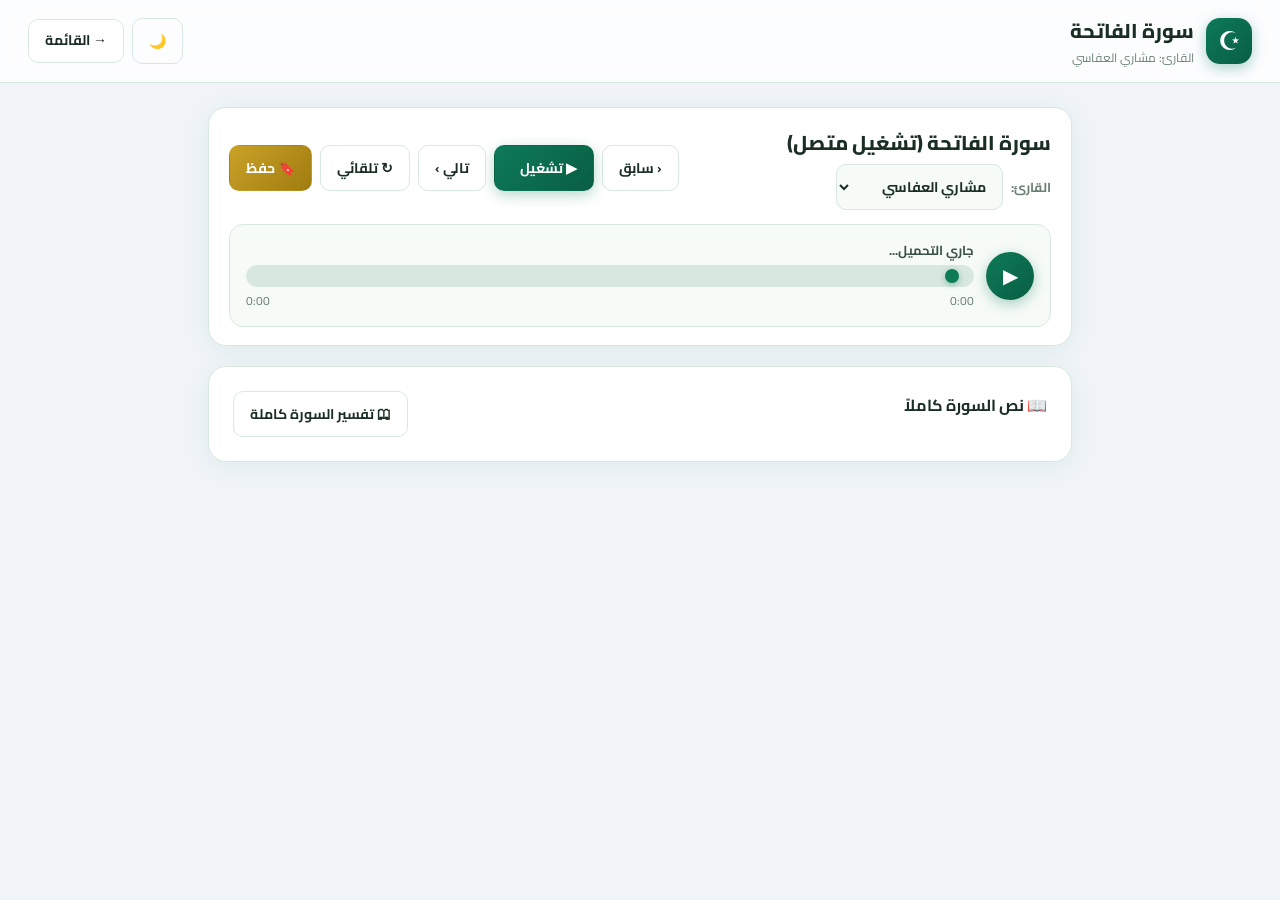
==== surah.html @ c7d8d82f "Deploy Muslim Companion web app" ====
<!DOCTYPE html>
<html lang="ar" dir="rtl">
<head>
  <meta charset="UTF-8" />
  <meta name="viewport" content="width=device-width, initial-scale=1.0" />
  <title>قارئ السورة | Muslim Companion</title>
  <link rel="preconnect" href="https://fonts.googleapis.com">
  <link rel="preconnect" href="https://fonts.gstatic.com" crossorigin>
  <link href="https://fonts.googleapis.com/css2?family=Cairo:wght@400;600;700;800&display=swap" rel="stylesheet">
  <link rel="stylesheet" href="styles.css" />
</head>
<body>

  <header class="topbar glass">
    <div class="brand">
      <span class="logo">&#9770;</span>
      <div>
        <h1 id="readerSurahTitle">قارئ السورة</h1>
        <p id="readerReciterName">جاري التحميل...</p>
      </div>
    </div>
    <div class="topbar-actions">
      <button id="readerThemeToggle" class="btn ghost">&#127769;</button>
      <a href="index.html" class="btn">&#8594; القائمة</a>
    </div>
  </header>

  <main class="reader-page">

    <div class="reader-controls-card">
      <div class="reader-controls-top">
        <div>
          <div class="reader-title" id="readerTitleFull">—</div>
          <div style="margin-top:4px;display:flex;align-items:center;gap:8px;flex-wrap:wrap">
            <span class="reciter-label">القارئ:</span>
            <select id="readerReciterSelect" class="reciter-select"></select>
          </div>
        </div>
        <div class="reader-btns">
          <button id="readerPrevAyah" class="btn" title="الآية السابقة">&#8249; سابق</button>
          <button id="readerPlayPause" class="btn primary" style="min-width:100px">&#9654; تشغيل</button>
          <button id="readerNextAyah" class="btn" title="الآية التالية">تالي &#8250;</button>
          <button id="readerAutoToggle" class="btn">&#8635; تلقائي</button>
          <button id="readerMarkFollow" class="btn gold">&#128278; حفظ</button>
        </div>
      </div>

      <div class="audio-wrap">
        <button id="audioPlayBtn" class="audio-play-btn">&#9654;</button>
        <div class="audio-progress-wrap">
          <span class="audio-label" id="audioLabel">جاري التحميل...</span>
          <input type="range" id="audioProgress" class="audio-progress" value="0" min="0" max="100" step="0.1" />
          <div class="audio-time">
            <span id="audioCurrentTime">0:00</span>
            <span id="audioDuration">0:00</span>
          </div>
        </div>
      </div>
      <audio id="readerAudio"></audio>
    </div>

    <div class="full-text-card" id="fullTextCard" style="display:block">
      <div class="tafsir-actions">
        <h3>&#128214; نص السورة كاملاً</h3>
        <button id="openSurahTafsirBtn" class="btn">&#128366; تفسير السورة كاملة</button>
      </div>
      <div id="readerFullText" class="full-surah-text"></div>
    </div>

    <div id="ayahActionWrap" class="ayah-action-wrap" style="display:none">
      <button id="showAyahTafsirBtn" class="btn">📖 تفسير الآية المحددة</button>
    </div>
  </main>

  <div id="tafsirModal" class="tafsir-modal" style="display:none">
    <div class="tafsir-modal-card">
      <div class="tafsir-modal-head">
        <h3 id="tafsirModalTitle">التفسير</h3>
        <button id="tafsirModalCloseBtn" class="btn">✕</button>
      </div>
      <div id="tafsirModalBody" class="tafsir-body"></div>
    </div>
  </div>

  <script src="surah.js"></script>
</body>
</html>
---- styles.css ----
/* ===== CSS Variables ===== */
:root {
  --bg: #f0f4f8;
  --bg2: #e8f0eb;
  --card: #ffffff;
  --card2: #f7fbf8;
  --text: #1a2e24;
  --text2: #3d5247;
  --muted: #6b7f74;
  --primary: #0d7a58;
  --primary-dark: #095e43;
  --primary-light: #e6f4ef;
  --gold: #c9a227;
  --gold-light: #fdf6e3;
  --border: #d8e8df;
  --shadow: 0 4px 24px rgba(13,122,88,.08);
  --shadow-lg: 0 12px 40px rgba(13,122,88,.14);
  --radius: 18px;
  --radius-sm: 10px;
  --transition: .22s cubic-bezier(.4,0,.2,1);
}

body.dark {
  --bg: #0b1410;
  --bg2: #0f1c16;
  --card: #141f19;
  --card2: #1a2820;
  --text: #e8f5ee;
  --text2: #a8c4b4;
  --muted: #7a9e8c;
  --primary: #1aad7a;
  --primary-dark: #0d8a60;
  --primary-light: #0d2a1e;
  --gold: #e0b840;
  --gold-light: #1e1a0a;
  --border: #243328;
  --shadow: 0 4px 24px rgba(0,0,0,.3);
  --shadow-lg: 0 12px 40px rgba(0,0,0,.4);
}

/* ===== Reset ===== */
*, *::before, *::after { box-sizing: border-box; margin: 0; padding: 0; }
html { scroll-behavior: smooth; }
body {
  font-family: "Cairo", sans-serif;
  background: var(--bg);
  color: var(--text);
  line-height: 1.7;
  min-height: 100vh;
  transition: background var(--transition), color var(--transition);
}

/* ===== Scrollbar ===== */
::-webkit-scrollbar { width: 6px; height: 6px; }
::-webkit-scrollbar-track { background: var(--bg2); }
::-webkit-scrollbar-thumb { background: var(--primary); border-radius: 99px; }

/* ===== Glass ===== */
.glass {
  backdrop-filter: blur(14px) saturate(1.4);
  background: color-mix(in srgb, var(--card) 82%, transparent);
  border-bottom: 1px solid var(--border);
}

/* ===== Topbar ===== */
.topbar {
  display: flex;
  justify-content: space-between;
  align-items: center;
  gap: 12px;
  padding: 14px 28px;
  position: sticky;
  top: 0;
  z-index: 100;
}
.brand { display: flex; align-items: center; gap: 12px; }
.logo {
  font-size: 26px;
  width: 46px; height: 46px;
  border-radius: 14px;
  display: grid; place-items: center;
  background: linear-gradient(135deg, var(--primary), var(--primary-dark));
  color: #fff;
  box-shadow: 0 4px 14px rgba(13,122,88,.35);
  flex-shrink: 0;
}
.brand h1 { font-size: 20px; font-weight: 800; color: var(--text); }
.brand p { font-size: 12px; color: var(--muted); }
.topbar-actions { display: flex; gap: 8px; flex-wrap: wrap; align-items: center; }

/* ===== Buttons ===== */
.btn {
  border: 1.5px solid var(--border);
  background: var(--card);
  color: var(--text);
  border-radius: var(--radius-sm);
  padding: 9px 16px;
  font-family: inherit;
  font-weight: 700;
  font-size: 14px;
  cursor: pointer;
  transition: all var(--transition);
  display: inline-flex;
  align-items: center;
  gap: 6px;
  text-decoration: none;
  white-space: nowrap;
}
.btn:hover { transform: translateY(-1px); box-shadow: var(--shadow); }
.btn.primary {
  background: linear-gradient(135deg, var(--primary), var(--primary-dark));
  border-color: transparent;
  color: #fff;
  box-shadow: 0 4px 14px rgba(13,122,88,.3);
}
.btn.primary:hover { box-shadow: 0 6px 20px rgba(13,122,88,.4); }
.btn.ghost { background: transparent; border-color: var(--border); }
.btn.gold {
  background: linear-gradient(135deg, var(--gold), #a07c10);
  border-color: transparent;
  color: #fff;
}
.btn.icon-btn {
  width: 40px; height: 40px;
  padding: 0;
  border-radius: 50%;
  justify-content: center;
  font-size: 18px;
}

/* ===== Hero ===== */
.hero {
  padding: 32px 28px 20px;
}
.hero-content {
  max-width: 1100px;
  margin: 0 auto;
  background: linear-gradient(135deg, var(--primary) 0%, var(--primary-dark) 60%, #063d2c 100%);
  color: #fff;
  border-radius: 24px;
  padding: 36px 32px;
  box-shadow: var(--shadow-lg);
  position: relative;
  overflow: hidden;
}
.hero-content::before {
  content: "☪";
  position: absolute;
  left: -20px; top: -20px;
  font-size: 160px;
  opacity: .06;
  line-height: 1;
}
.hero-content h2 { font-size: 28px; font-weight: 800; margin-bottom: 8px; }
.hero-content p { opacity: .9; margin-bottom: 20px; font-size: 15px; }
.hero-actions { display: flex; gap: 10px; flex-wrap: wrap; }
.hero-actions .btn { background: rgba(255,255,255,.18); border-color: rgba(255,255,255,.3); color: #fff; }
.hero-actions .btn:hover { background: rgba(255,255,255,.28); }
.hero-actions .btn.primary { background: #fff; color: var(--primary); border-color: transparent; }

/* ===== Layout ===== */
.layout {
  max-width: 1320px;
  margin: 0 auto;
  padding: 0 18px 32px;
  display: grid;
  grid-template-columns: 240px 1fr;
  gap: 18px;
}

/* ===== Sidebar ===== */
.sidebar {
  border: 1.5px solid var(--border);
  border-radius: var(--radius);
  padding: 14px;
  height: fit-content;
  position: sticky;
  top: 88px;
  background: var(--card);
  box-shadow: var(--shadow);
}
.sidebar-title {
  font-size: 11px;
  font-weight: 700;
  color: var(--muted);
  text-transform: uppercase;
  letter-spacing: .08em;
  padding: 4px 8px 10px;
}
.nav-btn {
  width: 100%;
  border: none;
  background: transparent;
  color: var(--text2);
  border-radius: var(--radius-sm);
  padding: 11px 14px;
  font-family: inherit;
  font-weight: 700;
  font-size: 14px;
  cursor: pointer;
  margin-bottom: 4px;
  transition: all var(--transition);
  text-align: right;
  display: flex;
  align-items: center;
  gap: 8px;
}
.nav-btn .nav-icon { font-size: 18px; }
.nav-btn:hover { background: var(--primary-light); color: var(--primary); }
.nav-btn.active {
  background: linear-gradient(135deg, var(--primary), var(--primary-dark));
  color: #fff;
  box-shadow: 0 4px 12px rgba(13,122,88,.25);
}

/* ===== Content ===== */
.content { display: grid; gap: 18px; }
.tab { display: none; }
.tab.active { display: block; animation: fadeUp .28s ease; }
@keyframes fadeUp {
  from { opacity: 0; transform: translateY(8px); }
  to { opacity: 1; transform: translateY(0); }
}

/* ===== Cards ===== */
.card {
  border: 1.5px solid var(--border);
  border-radius: var(--radius);
  padding: 20px;
  background: var(--card);
  box-shadow: var(--shadow);
  transition: box-shadow var(--transition);
}
.card:hover { box-shadow: var(--shadow-lg); }
.card h2, .card h3 { margin-top: 0; color: var(--text); }
.grid.two { display: grid; grid-template-columns: 1fr 1fr; gap: 18px; }

/* ===== Stats ===== */
.stats { display: grid; grid-template-columns: repeat(3, 1fr); gap: 12px; margin-top: 12px; }
.stat-box {
  background: var(--primary-light);
  border: 1.5px solid color-mix(in srgb, var(--primary) 20%, transparent);
  border-radius: 14px;
  padding: 14px;
  text-align: center;
  transition: transform var(--transition);
}
.stat-box:hover { transform: translateY(-2px); }
.stat-box span { display: block; font-size: 26px; font-weight: 800; color: var(--primary); }
.stat-box small { color: var(--muted); font-size: 12px; }

/* ===== Daily Message ===== */
.daily-msg {
  background: linear-gradient(135deg, var(--gold-light), var(--card));
  border: 1.5px solid color-mix(in srgb, var(--gold) 30%, transparent);
  border-radius: var(--radius);
  padding: 18px 20px;
  font-size: 17px;
  font-weight: 700;
  color: var(--text);
  position: relative;
}
.daily-msg::before { content: "❝"; font-size: 32px; color: var(--gold); opacity: .5; position: absolute; top: 8px; right: 14px; }

/* ===== Row helpers ===== */
.row { display: flex; align-items: center; gap: 10px; flex-wrap: wrap; }
.between { justify-content: space-between; }
.center { text-align: center; justify-content: center; }

/* ===== Inputs ===== */
input, select {
  border: 1.5px solid var(--border);
  background: var(--card2);
  color: var(--text);
  border-radius: var(--radius-sm);
  padding: 10px 14px;
  font-family: inherit;
  font-size: 14px;
  transition: border-color var(--transition);
  outline: none;
}
input:focus, select:focus { border-color: var(--primary); }
input[type="text"] { min-width: 180px; }

/* ===== List / Items ===== */
.list { display: grid; gap: 10px; margin-top: 12px; }
.item {
  border: 1.5px solid var(--border);
  border-radius: 14px;
  padding: 12px 16px;
  background: var(--card2);
  display: flex;
  align-items: flex-start;
  justify-content: space-between;
  gap: 12px;
  transition: all var(--transition);
}
.item:hover { border-color: var(--primary); transform: translateX(-2px); }
.item .meta { font-size: 12px; color: var(--muted); }

/* ===== Quran Surah List ===== */
.surah-grid { display: grid; grid-template-columns: repeat(auto-fill, minmax(200px, 1fr)); gap: 10px; margin-top: 12px; }
.surah-card {
  border: 1.5px solid var(--border);
  border-radius: 14px;
  padding: 14px;
  background: var(--card2);
  display: flex;
  align-items: center;
  justify-content: space-between;
  gap: 8px;
  transition: all var(--transition);
  cursor: pointer;
}
.surah-card:hover { border-color: var(--primary); background: var(--primary-light); transform: translateY(-2px); box-shadow: var(--shadow); }
.surah-num {
  width: 34px; height: 34px;
  border-radius: 50%;
  background: linear-gradient(135deg, var(--primary), var(--primary-dark));
  color: #fff;
  display: grid;
  place-items: center;
  font-size: 12px;
  font-weight: 800;
  flex-shrink: 0;
}
.surah-name { font-weight: 700; font-size: 15px; }
.surah-open { font-size: 12px; color: var(--primary); font-weight: 700; }

/* ===== Ayah List ===== */
.ayah-list { display: grid; gap: 10px; margin-top: 12px; max-height: 480px; overflow: auto; padding-left: 4px; }
.ayah {
  border: 1.5px solid var(--border);
  border-radius: 14px;
  padding: 14px 16px;
  background: var(--card);
  transition: all var(--transition);
}
.ayah:hover { border-color: var(--primary); }
.ayah .ar { font-size: 28px; line-height: 2.1; }
.ayah .num { font-size: 12px; color: var(--muted); margin-top: 4px; }
.active-ayah {
  border-color: var(--primary) !important;
  background: var(--primary-light) !important;
  box-shadow: 0 0 0 3px color-mix(in srgb, var(--primary) 18%, transparent);
}

/* ===== Tasbeeh ===== */
.count { font-size: 72px; font-weight: 800; color: var(--primary); margin: 20px 0; line-height: 1; }
.pulse { animation: pulse 1.4s infinite; }
@keyframes pulse {
  0%, 100% { transform: scale(1); }
  50% { transform: scale(1.05); }
}

/* ===== Qibla ===== */
.compass-wrap { padding: 24px 0; }
.compass { font-size: 80px; display: block; animation: spin-slow 8s linear infinite; }
@keyframes spin-slow { from { transform: rotate(0deg); } to { transform: rotate(360deg); } }
.qibla-text { font-weight: 800; color: var(--primary); font-size: 18px; margin-top: 8px; }

/* ===== Settings ===== */
.switch-row {
  display: flex;
  justify-content: space-between;
  align-items: center;
  border-bottom: 1.5px dashed var(--border);
  padding: 16px 0;
}

/* ===== Muted ===== */
.muted { margin-top: 8px; color: var(--muted); font-size: 13px; }

/* ===== Audio Player Custom ===== */
.audio-wrap {
  margin-top: 14px;
  background: var(--card2);
  border: 1.5px solid var(--border);
  border-radius: 14px;
  padding: 14px 16px;
  display: flex;
  align-items: center;
  gap: 12px;
}
.audio-play-btn {
  width: 48px; height: 48px;
  border-radius: 50%;
  background: linear-gradient(135deg, var(--primary), var(--primary-dark));
  color: #fff;
  border: none;
  font-size: 20px;
  cursor: pointer;
  display: grid;
  place-items: center;
  flex-shrink: 0;
  box-shadow: 0 4px 14px rgba(13,122,88,.35);
  transition: all var(--transition);
}
.audio-play-btn:hover { transform: scale(1.08); box-shadow: 0 6px 20px rgba(13,122,88,.45); }
.audio-progress-wrap { flex: 1; display: flex; flex-direction: column; gap: 4px; }
.audio-progress {
  width: 100%;
  height: 6px;
  -webkit-appearance: none;
  appearance: none;
  background: var(--border);
  border-radius: 99px;
  outline: none;
  cursor: pointer;
}
.audio-progress::-webkit-slider-thumb {
  -webkit-appearance: none;
  width: 14px; height: 14px;
  border-radius: 50%;
  background: var(--primary);
  cursor: pointer;
  box-shadow: 0 2px 6px rgba(13,122,88,.4);
}
.audio-time { font-size: 12px; color: var(--muted); display: flex; justify-content: space-between; }
.audio-label { font-size: 13px; font-weight: 700; color: var(--text2); }
audio { display: none; }

/* ===== Reader Page (surah.html) ===== */
.reader-page {
  max-width: 900px;
  margin: 0 auto;
  padding: 24px 18px 40px;
  display: grid;
  gap: 20px;
}

/* Live Ayah Box */
.live-ayah-box {
  background: linear-gradient(135deg, var(--primary) 0%, var(--primary-dark) 100%);
  border-radius: 22px;
  padding: 28px 28px 22px;
  color: #fff;
  box-shadow: var(--shadow-lg);
  position: relative;
  overflow: hidden;
  min-height: 140px;
  display: flex;
  flex-direction: column;
  justify-content: space-between;
}
.live-ayah-box::before {
  content: "﷽";
  position: absolute;
  left: -10px; bottom: -20px;
  font-size: 120px;
  opacity: .06;
  line-height: 1;
}
.live-ayah-text {
  font-size: 34px;
  line-height: 2;
  font-weight: 700;
  text-align: center;
  animation: ayahFade .4s ease;
}
@keyframes ayahFade {
  from { opacity: 0; transform: translateY(6px); }
  to { opacity: 1; transform: translateY(0); }
}
.live-ayah-meta {
  display: flex;
  justify-content: space-between;
  align-items: center;
  margin-top: 12px;
  opacity: .85;
  font-size: 13px;
}
.live-ayah-num {
  background: rgba(255,255,255,.2);
  border-radius: 99px;
  padding: 3px 12px;
  font-weight: 700;
}

/* Reader Controls */
.reader-controls-card {
  background: var(--card);
  border: 1.5px solid var(--border);
  border-radius: var(--radius);
  padding: 18px 20px;
  box-shadow: var(--shadow);
}
.reader-controls-top {
  display: flex;
  align-items: center;
  justify-content: space-between;
  flex-wrap: wrap;
  gap: 10px;
  margin-bottom: 14px;
}
.reader-title { font-size: 20px; font-weight: 800; color: var(--text); }
.reader-reciter-row {
  display: flex;
  align-items: center;
  gap: 10px;
  flex-wrap: wrap;
}
.reciter-label { font-size: 13px; color: var(--muted); font-weight: 700; }
.reciter-select {
  border: 1.5px solid var(--border);
  background: var(--card2);
  color: var(--text);
  border-radius: var(--radius-sm);
  padding: 8px 12px;
  font-family: inherit;
  font-size: 14px;
  font-weight: 700;
  cursor: pointer;
}
.reader-btns { display: flex; gap: 8px; flex-wrap: wrap; }
.sync-calib-wrap{
  display:flex;
  align-items:center;
  gap:8px;
  border:1px dashed var(--border);
  border-radius:10px;
  padding:6px 8px;
}
.sync-calib-wrap input{
  width:100px;
}

/* Single Ayah Card */
.single-ayah-card {
  background: var(--card);
  border: 1.5px solid var(--border);
  border-radius: var(--radius);
  padding: 20px 24px;
  box-shadow: var(--shadow);
}
.single-ayah-header {
  display: flex;
  align-items: center;
  justify-content: space-between;
  margin-bottom: 14px;
}
.single-ayah-num {
  font-size: 13px;
  font-weight: 700;
  color: var(--muted);
  background: var(--primary-light);
  border-radius: 99px;
  padding: 4px 14px;
}
.single-ayah-text {
  font-size: 32px;
  line-height: 2.2;
  font-weight: 600;
  color: var(--text);
  text-align: center;
  padding: 10px 0;
  animation: ayahFade .35s ease;
}
.toggle-full-btn {
  font-size: 13px;
  padding: 7px 14px;
  background: var(--primary-light);
  border-color: color-mix(in srgb, var(--primary) 25%, transparent);
  color: var(--primary);
}
.toggle-full-btn:hover {
  background: var(--primary);
  color: #fff;
  border-color: transparent;
}

/* Full Surah Text */
.full-text-card {
  background: var(--card);
  border: 1.5px solid var(--border);
  border-radius: var(--radius);
  padding: 24px;
  box-shadow: var(--shadow);
}
.full-text-card h3 { margin-bottom: 16px; color: var(--text); font-size: 16px; }
.tafsir-actions{
  display:flex;
  justify-content:space-between;
  align-items:center;
  gap:10px;
  flex-wrap:wrap;
}
.ayah-action-wrap{
  margin:12px 0 0;
  display:none;
  justify-content:flex-start;
}
.inline-ayah-tafsir-holder{
  display:block;
  margin:8px 0 14px;
}
.tafsir-modal{
  position:fixed;
  inset:0;
  background:rgba(0,0,0,.45);
  z-index:1200;
  display:none;
  align-items:center;
  justify-content:center;
  padding:16px;
}
.tafsir-modal-card{
  width:min(900px, 96vw);
  max-height:85vh;
  overflow:auto;
  background:var(--card);
  border:1px solid var(--border);
  border-radius:16px;
  box-shadow:var(--shadow);
  padding:14px;
}
.tafsir-modal-head{
  display:flex;
  align-items:center;
  justify-content:space-between;
  gap:10px;
  margin-bottom:10px;
}
.tafsir-body{
  margin-top:10px;
  display:grid;
  gap:10px;
}
.tafsir-item{
  border:1px solid var(--border);
  border-radius:12px;
  padding:12px;
  background:color-mix(in srgb,var(--card) 94%, var(--primary) 6%);
}
.tafsir-ayah{
  font-weight:800;
  margin-bottom:8px;
  line-height:1.9;
}
.tafsir-text{
  color:var(--text);
  line-height:1.9;
}
.full-surah-text {
  font-size: 30px;
  line-height: 2.4;
  color: var(--text);
  text-align: justify;
}
.ayah-span {
  display: inline;
  transition: background var(--transition), color var(--transition);
  border-radius: 6px;
  padding: 0 2px;
}
.ayah-span.active-span {
  background: var(--primary);
  color: #fff;
  border-radius: 8px;
  padding: 2px 6px;
}
.ayah-num-badge {
  display: inline-block;
  font-size: 13px;
  color: var(--primary);
  font-weight: 800;
  margin: 0 4px;
  vertical-align: middle;
}

/* ===== Adhkar ===== */
.dhikr-card {
  border: 1.5px solid var(--border);
  border-radius: 14px;
  padding: 16px;
  background: var(--card2);
  transition: all var(--transition);
}
.dhikr-card:hover { border-color: var(--primary); }
.dhikr-text { font-size: 20px; line-height: 1.9; font-weight: 600; }
.dhikr-meta { font-size: 12px; color: var(--muted); margin-top: 6px; }

/* ===== Prayer Times ===== */
.prayer-item {
  display: flex;
  align-items: center;
  justify-content: space-between;
  padding: 14px 16px;
  border: 1.5px solid var(--border);
  border-radius: 14px;
  background: var(--card2);
  transition: all var(--transition);
}
.prayer-item:hover { border-color: var(--primary); background: var(--primary-light); }
.prayer-name { font-weight: 800; font-size: 16px; }
.prayer-time { font-size: 18px; font-weight: 800; color: var(--primary); }

/* ===== Favorites ===== */
.fav-empty { text-align: center; padding: 32px; color: var(--muted); font-size: 15px; }

/* ===== Responsive ===== */
@media (max-width: 1000px) {
  .layout { grid-template-columns: 1fr; }
  .sidebar {
    position: static;
    display: grid;
    grid-template-columns: repeat(4, 1fr);
    gap: 6px;
  }
  .sidebar-title { display: none; }
  .nav-btn { margin-bottom: 0; font-size: 12px; padding: 9px 8px; }
  .nav-btn .nav-icon { display: none; }
  .grid.two { grid-template-columns: 1fr; }
  .surah-grid { grid-template-columns: repeat(auto-fill, minmax(160px, 1fr)); }
}
@media (max-width: 600px) {
  .topbar { padding: 12px 14px; }
  .hero { padding: 16px 14px; }
  .hero-content { padding: 22px 18px; }
  .hero-content h2 { font-size: 20px; }
  .layout { padding: 0 10px 24px; }
  .sidebar { grid-template-columns: repeat(4, 1fr); }
  .live-ayah-text { font-size: 24px; }
  .full-surah-text { font-size: 22px; }
  .reader-page { padding: 14px 10px 30px; }
}
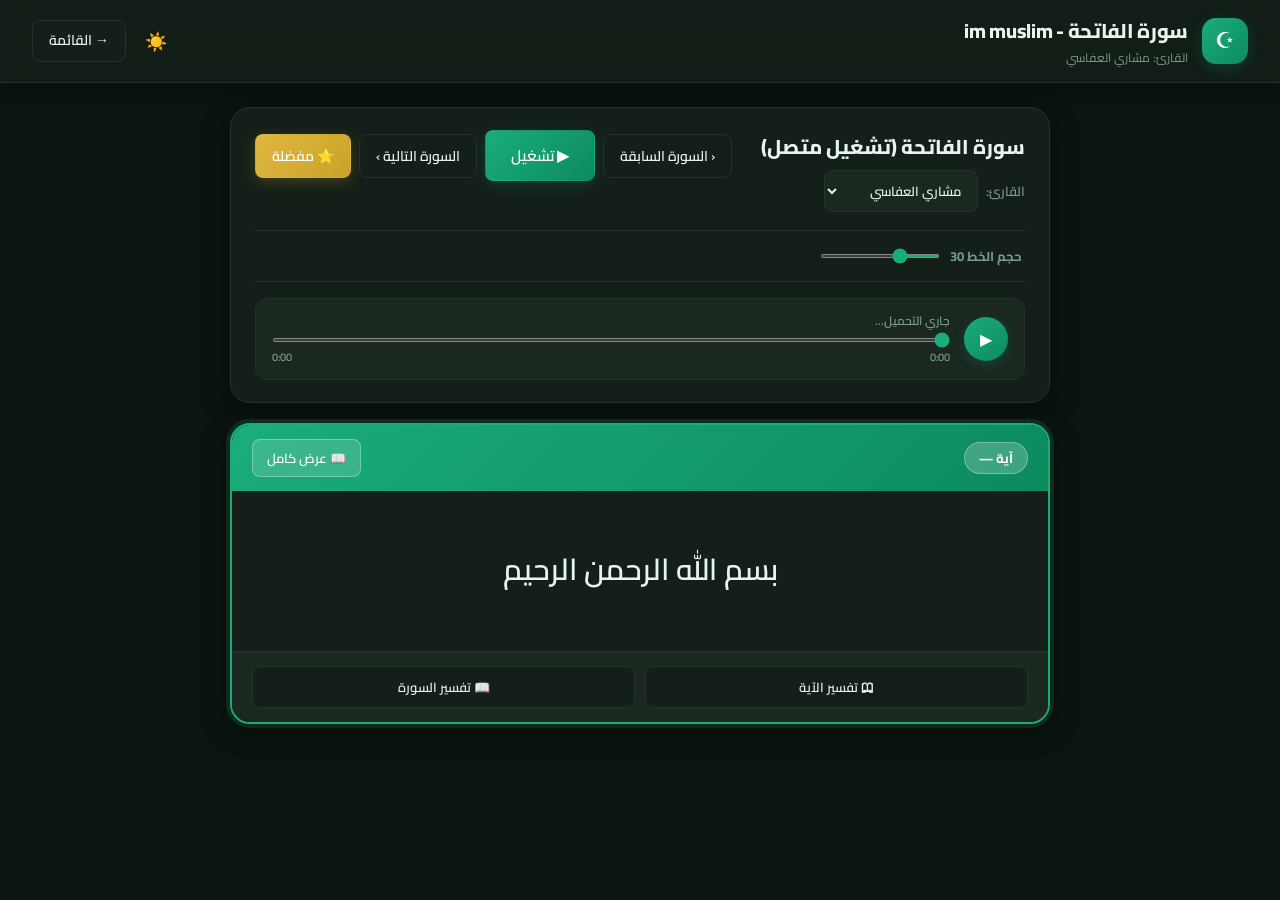
==== commit 94d1eece: "fix: quran text color scoped, 12h prayer times, free text prayer inputs, auto-locate city name, dark" ====
--- a/surah.html
+++ b/surah.html
@@ -3,10 +3,10 @@
 <head>
   <meta charset="UTF-8" />
   <meta name="viewport" content="width=device-width, initial-scale=1.0" />
-  <title>قارئ السورة | Muslim Companion</title>
+  <title>قارئ السورة | im muslim</title>
   <link rel="preconnect" href="https://fonts.googleapis.com">
   <link rel="preconnect" href="https://fonts.gstatic.com" crossorigin>
-  <link href="https://fonts.googleapis.com/css2?family=Cairo:wght@400;600;700;800&display=swap" rel="stylesheet">
+  <link href="https://fonts.googleapis.com/css2?family=Cairo:wght@400;600;700;800&family=Amiri+Quran&display=swap" rel="stylesheet">
   <link rel="stylesheet" href="styles.css" />
 </head>
 <body>
@@ -15,7 +15,7 @@
     <div class="brand">
       <span class="logo">&#9770;</span>
       <div>
-        <h1 id="readerSurahTitle">قارئ السورة</h1>
+        <h1 id="readerSurahTitle">im muslim</h1>
         <p id="readerReciterName">جاري التحميل...</p>
       </div>
     </div>
@@ -27,24 +27,33 @@
 
   <main class="reader-page">
 
+    <!-- Controls Card -->
     <div class="reader-controls-card">
       <div class="reader-controls-top">
-        <div>
+        <div class="reader-title-block">
           <div class="reader-title" id="readerTitleFull">—</div>
-          <div style="margin-top:4px;display:flex;align-items:center;gap:8px;flex-wrap:wrap">
+          <div class="reader-reciter-row">
             <span class="reciter-label">القارئ:</span>
             <select id="readerReciterSelect" class="reciter-select"></select>
           </div>
         </div>
         <div class="reader-btns">
-          <button id="readerPrevAyah" class="btn" title="الآية السابقة">&#8249; سابق</button>
-          <button id="readerPlayPause" class="btn primary" style="min-width:100px">&#9654; تشغيل</button>
-          <button id="readerNextAyah" class="btn" title="الآية التالية">تالي &#8250;</button>
-          <button id="readerAutoToggle" class="btn">&#8635; تلقائي</button>
-          <button id="readerMarkFollow" class="btn gold">&#128278; حفظ</button>
+          <button id="readerPrevSurah" class="btn" title="السورة السابقة">&#8249; السورة السابقة</button>
+          <button id="readerPlayPause" class="btn primary reader-play-btn">&#9654; تشغيل</button>
+          <button id="readerNextSurah" class="btn" title="السورة التالية">السورة التالية &#8250;</button>
+          <button id="readerMarkFollow" class="btn gold">&#11088; مفضلة</button>
         </div>
       </div>
 
+      <!-- Font Size row -->
+      <div class="reader-settings-row">
+        <div class="reader-setting-group">
+          <label class="setting-label">&#65039; حجم الخط <span id="fontSizeVal">30</span></label>
+          <input id="readerFontSize" type="range" min="22" max="48" value="30" class="font-range" />
+        </div>
+      </div>
+
+      <!-- Audio Player -->
       <div class="audio-wrap">
         <button id="audioPlayBtn" class="audio-play-btn">&#9654;</button>
         <div class="audio-progress-wrap">
@@ -59,24 +68,46 @@
       <audio id="readerAudio"></audio>
     </div>
 
-    <div class="full-text-card" id="fullTextCard" style="display:block">
-      <div class="tafsir-actions">
+    <!-- Ayah Focus Box (default view) -->
+    <div class="ayah-focus-card" id="singleAyahCard">
+      <div class="ayah-focus-header">
+        <div class="ayah-focus-badge">
+          <span id="singleAyahNum">آية —</span>
+        </div>
+        <button id="toggleFullText" class="btn toggle-view-btn">&#128214; عرض كامل</button>
+      </div>
+      <div id="singleAyahText" class="ayah-focus-text">بسم الله الرحمن الرحيم</div>
+      <div class="ayah-focus-actions">
+        <button id="showAyahTafsirFocusBtn" class="btn">&#128366; تفسير الآية</button>
+        <button id="openSurahTafsirFocusBtn" class="btn">&#128214; تفسير السورة</button>
+      </div>
+    </div>
+
+    <!-- Full Surah Text (hidden by default) -->
+    <div class="full-text-card" id="fullTextCard" style="display:none">
+      <div class="full-text-header">
         <h3>&#128214; نص السورة كاملاً</h3>
-        <button id="openSurahTafsirBtn" class="btn">&#128366; تفسير السورة كاملة</button>
+        <div class="row" style="gap:8px">
+          <button id="toggleFullText2" class="btn toggle-view-btn">&#127919; عرض مصغر</button>
+          <button id="openSurahTafsirBtn" class="btn">&#128366; تفسير السورة</button>
+        </div>
       </div>
       <div id="readerFullText" class="full-surah-text"></div>
     </div>
 
+    <!-- Ayah Tafsir action (shown when ayah clicked in full mode) -->
     <div id="ayahActionWrap" class="ayah-action-wrap" style="display:none">
-      <button id="showAyahTafsirBtn" class="btn">📖 تفسير الآية المحددة</button>
+      <button id="showAyahTafsirBtn" class="btn">&#128366; تفسير الآية المحددة</button>
     </div>
+
   </main>
 
+  <!-- Tafsir Modal -->
   <div id="tafsirModal" class="tafsir-modal" style="display:none">
     <div class="tafsir-modal-card">
       <div class="tafsir-modal-head">
         <h3 id="tafsirModalTitle">التفسير</h3>
-        <button id="tafsirModalCloseBtn" class="btn">✕</button>
+        <button id="tafsirModalCloseBtn" class="btn">&#10005;</button>
       </div>
       <div id="tafsirModalBody" class="tafsir-body"></div>
     </div>
--- a/styles.css
+++ b/styles.css
@@ -1,23 +1,29 @@
 /* ===== CSS Variables ===== */
 :root {
-  --bg: #f0f4f8;
-  --bg2: #e8f0eb;
+  --bg: #f4f7f5;
+  --bg2: #eaf1ec;
   --card: #ffffff;
-  --card2: #f7fbf8;
+  --card2: #f8fbf9;
   --text: #1a2e24;
   --text2: #3d5247;
   --muted: #6b7f74;
   --primary: #0d7a58;
   --primary-dark: #095e43;
   --primary-light: #e6f4ef;
+  --primary-glow: rgba(13,122,88,.18);
   --gold: #c9a227;
   --gold-light: #fdf6e3;
+  --gold-dark: #a07c10;
   --border: #d8e8df;
-  --shadow: 0 4px 24px rgba(13,122,88,.08);
-  --shadow-lg: 0 12px 40px rgba(13,122,88,.14);
-  --radius: 18px;
-  --radius-sm: 10px;
-  --transition: .22s cubic-bezier(.4,0,.2,1);
+  --border2: #c4dbd0;
+  --shadow: 0 2px 16px rgba(13,122,88,.07);
+  --shadow-md: 0 6px 28px rgba(13,122,88,.11);
+  --shadow-lg: 0 14px 48px rgba(13,122,88,.16);
+  --radius: 20px;
+  --radius-sm: 12px;
+  --radius-xs: 8px;
+  --transition: .2s cubic-bezier(.4,0,.2,1);
+  --reader-font-size: 30px;
 }
 
 body.dark {
@@ -31,11 +37,15 @@
   --primary: #1aad7a;
   --primary-dark: #0d8a60;
   --primary-light: #0d2a1e;
+  --primary-glow: rgba(26,173,122,.2);
   --gold: #e0b840;
   --gold-light: #1e1a0a;
+  --gold-dark: #c9a227;
   --border: #243328;
-  --shadow: 0 4px 24px rgba(0,0,0,.3);
-  --shadow-lg: 0 12px 40px rgba(0,0,0,.4);
+  --border2: #2e4038;
+  --shadow: 0 2px 16px rgba(0,0,0,.28);
+  --shadow-md: 0 6px 28px rgba(0,0,0,.36);
+  --shadow-lg: 0 14px 48px rgba(0,0,0,.44);
 }
 
 /* ===== Reset ===== */
@@ -51,14 +61,14 @@
 }
 
 /* ===== Scrollbar ===== */
-::-webkit-scrollbar { width: 6px; height: 6px; }
-::-webkit-scrollbar-track { background: var(--bg2); }
-::-webkit-scrollbar-thumb { background: var(--primary); border-radius: 99px; }
+::-webkit-scrollbar { width: 5px; height: 5px; }
+::-webkit-scrollbar-track { background: transparent; }
+::-webkit-scrollbar-thumb { background: var(--primary); border-radius: 99px; opacity: .6; }
 
 /* ===== Glass ===== */
 .glass {
-  backdrop-filter: blur(14px) saturate(1.4);
-  background: color-mix(in srgb, var(--card) 82%, transparent);
+  backdrop-filter: blur(18px) saturate(1.5);
+  background: color-mix(in srgb, var(--card) 88%, transparent);
   border-bottom: 1px solid var(--border);
 }
 
@@ -68,23 +78,26 @@
   justify-content: space-between;
   align-items: center;
   gap: 12px;
-  padding: 14px 28px;
+  padding: 14px 32px;
   position: sticky;
   top: 0;
   z-index: 100;
-}
-.brand { display: flex; align-items: center; gap: 12px; }
+  box-shadow: var(--shadow);
+}
+.brand { display: flex; align-items: center; gap: 14px; }
 .logo {
-  font-size: 26px;
+  font-size: 22px;
   width: 46px; height: 46px;
   border-radius: 14px;
   display: grid; place-items: center;
   background: linear-gradient(135deg, var(--primary), var(--primary-dark));
   color: #fff;
-  box-shadow: 0 4px 14px rgba(13,122,88,.35);
+  box-shadow: 0 4px 16px var(--primary-glow);
   flex-shrink: 0;
-}
-.brand h1 { font-size: 20px; font-weight: 800; color: var(--text); }
+  transition: transform var(--transition);
+}
+.logo:hover { transform: scale(1.07); }
+.brand h1 { font-size: 20px; font-weight: 800; color: var(--text); letter-spacing: -.3px; }
 .brand p { font-size: 12px; color: var(--muted); }
 .topbar-actions { display: flex; gap: 8px; flex-wrap: wrap; align-items: center; }
 
@@ -93,634 +106,1333 @@
   border: 1.5px solid var(--border);
   background: var(--card);
   color: var(--text);
-  border-radius: var(--radius-sm);
-  padding: 9px 16px;
-  font-family: inherit;
-  font-weight: 700;
+  border-radius: var(--radius-xs);
+  padding: 8px 16px;
+  font-family: "Cairo", sans-serif;
   font-size: 14px;
+  font-weight: 600;
   cursor: pointer;
   transition: all var(--transition);
   display: inline-flex;
   align-items: center;
   gap: 6px;
+  white-space: nowrap;
   text-decoration: none;
-  white-space: nowrap;
-}
-.btn:hover { transform: translateY(-1px); box-shadow: var(--shadow); }
+}
+.btn:hover {
+  border-color: var(--primary);
+  color: var(--primary);
+  background: var(--primary-light);
+  transform: translateY(-1px);
+  box-shadow: 0 4px 12px var(--primary-glow);
+}
+.btn:active { transform: translateY(0); }
 .btn.primary {
   background: linear-gradient(135deg, var(--primary), var(--primary-dark));
+  color: #fff;
   border-color: transparent;
-  color: #fff;
-  box-shadow: 0 4px 14px rgba(13,122,88,.3);
-}
-.btn.primary:hover { box-shadow: 0 6px 20px rgba(13,122,88,.4); }
-.btn.ghost { background: transparent; border-color: var(--border); }
+  box-shadow: 0 4px 14px var(--primary-glow);
+}
+.btn.primary:hover {
+  background: linear-gradient(135deg, var(--primary-dark), #074d37);
+  color: #fff;
+  box-shadow: 0 6px 20px var(--primary-glow);
+}
+.btn.ghost {
+  background: transparent;
+  border-color: transparent;
+  color: var(--muted);
+  font-size: 18px;
+  padding: 8px 10px;
+}
+.btn.ghost:hover { background: var(--primary-light); color: var(--primary); border-color: transparent; }
 .btn.gold {
-  background: linear-gradient(135deg, var(--gold), #a07c10);
+  background: linear-gradient(135deg, var(--gold), var(--gold-dark));
+  color: #fff;
   border-color: transparent;
-  color: #fff;
-}
-.btn.icon-btn {
-  width: 40px; height: 40px;
-  padding: 0;
-  border-radius: 50%;
-  justify-content: center;
-  font-size: 18px;
+  box-shadow: 0 4px 14px rgba(201,162,39,.25);
+}
+.btn.gold:hover {
+  background: linear-gradient(135deg, var(--gold-dark), #8a6a0c);
+  color: #fff;
+  box-shadow: 0 6px 20px rgba(201,162,39,.35);
 }
 
 /* ===== Hero ===== */
 .hero {
-  padding: 32px 28px 20px;
-}
-.hero-content {
-  max-width: 1100px;
-  margin: 0 auto;
-  background: linear-gradient(135deg, var(--primary) 0%, var(--primary-dark) 60%, #063d2c 100%);
-  color: #fff;
-  border-radius: 24px;
-  padding: 36px 32px;
-  box-shadow: var(--shadow-lg);
+  background: linear-gradient(135deg, var(--primary) 0%, var(--primary-dark) 60%, #063d2b 100%);
+  padding: 48px 32px 40px;
   position: relative;
   overflow: hidden;
 }
-.hero-content::before {
+.hero::before {
   content: "☪";
   position: absolute;
-  left: -20px; top: -20px;
-  font-size: 160px;
+  left: -20px;
+  top: -20px;
+  font-size: 200px;
+  opacity: .04;
+  color: #fff;
+  pointer-events: none;
+}
+.hero::after {
+  content: "﷽";
+  position: absolute;
+  right: 20px;
+  bottom: -10px;
+  font-size: 80px;
   opacity: .06;
-  line-height: 1;
-}
-.hero-content h2 { font-size: 28px; font-weight: 800; margin-bottom: 8px; }
-.hero-content p { opacity: .9; margin-bottom: 20px; font-size: 15px; }
-.hero-actions { display: flex; gap: 10px; flex-wrap: wrap; }
-.hero-actions .btn { background: rgba(255,255,255,.18); border-color: rgba(255,255,255,.3); color: #fff; }
-.hero-actions .btn:hover { background: rgba(255,255,255,.28); }
-.hero-actions .btn.primary { background: #fff; color: var(--primary); border-color: transparent; }
+  color: #fff;
+  pointer-events: none;
+}
+.hero-content {
+  max-width: 860px;
+  margin: 0 auto;
+  text-align: center;
+  position: relative;
+  z-index: 1;
+}
+.hero-content h2 {
+  font-size: 28px;
+  font-weight: 800;
+  color: #fff;
+  margin-bottom: 10px;
+  text-shadow: 0 2px 12px rgba(0,0,0,.2);
+}
+.hero-content p {
+  color: rgba(255,255,255,.82);
+  font-size: 15px;
+  margin-bottom: 24px;
+}
+.hero-actions {
+  display: flex;
+  gap: 10px;
+  justify-content: center;
+  flex-wrap: wrap;
+  margin-bottom: 28px;
+}
+.hero-actions .btn {
+  background: rgba(255,255,255,.15);
+  border-color: rgba(255,255,255,.3);
+  color: #fff;
+  backdrop-filter: blur(8px);
+  font-size: 14px;
+  padding: 10px 20px;
+}
+.hero-actions .btn:hover {
+  background: rgba(255,255,255,.28);
+  border-color: rgba(255,255,255,.5);
+  color: #fff;
+  transform: translateY(-2px);
+}
+.hero-actions .btn.primary {
+  background: rgba(255,255,255,.95);
+  color: var(--primary-dark);
+  border-color: transparent;
+  font-weight: 800;
+}
+.hero-actions .btn.primary:hover {
+  background: #fff;
+  color: var(--primary-dark);
+}
+.hero-features {
+  display: flex;
+  gap: 16px;
+  justify-content: center;
+  flex-wrap: wrap;
+}
+.hero-feature {
+  background: rgba(255,255,255,.1);
+  border: 1px solid rgba(255,255,255,.18);
+  border-radius: var(--radius-sm);
+  padding: 14px 20px;
+  display: flex;
+  flex-direction: column;
+  align-items: center;
+  gap: 4px;
+  min-width: 130px;
+  backdrop-filter: blur(8px);
+  transition: all var(--transition);
+}
+.hero-feature:hover {
+  background: rgba(255,255,255,.18);
+  transform: translateY(-3px);
+}
+.hero-feature span { font-size: 24px; }
+.hero-feature b { color: #fff; font-size: 13px; font-weight: 700; }
+.hero-feature small { color: rgba(255,255,255,.7); font-size: 11px; }
 
 /* ===== Layout ===== */
 .layout {
-  max-width: 1320px;
+  display: grid;
+  grid-template-columns: 220px 1fr;
+  gap: 0;
+  max-width: 1400px;
   margin: 0 auto;
-  padding: 0 18px 32px;
-  display: grid;
-  grid-template-columns: 240px 1fr;
-  gap: 18px;
+  padding: 24px 24px 40px;
+  align-items: start;
 }
 
 /* ===== Sidebar ===== */
 .sidebar {
-  border: 1.5px solid var(--border);
   border-radius: var(--radius);
-  padding: 14px;
-  height: fit-content;
+  padding: 16px 10px;
   position: sticky;
-  top: 88px;
-  background: var(--card);
+  top: 80px;
+  display: flex;
+  flex-direction: column;
+  gap: 4px;
+  border: 1px solid var(--border);
   box-shadow: var(--shadow);
 }
 .sidebar-title {
   font-size: 11px;
-  font-weight: 700;
+  font-weight: 800;
   color: var(--muted);
   text-transform: uppercase;
-  letter-spacing: .08em;
-  padding: 4px 8px 10px;
+  letter-spacing: 1px;
+  padding: 4px 12px 10px;
 }
 .nav-btn {
-  width: 100%;
+  display: flex;
+  align-items: center;
+  gap: 10px;
+  padding: 11px 14px;
   border: none;
   background: transparent;
   color: var(--text2);
   border-radius: var(--radius-sm);
-  padding: 11px 14px;
-  font-family: inherit;
-  font-weight: 700;
+  font-family: "Cairo", sans-serif;
   font-size: 14px;
-  cursor: pointer;
-  margin-bottom: 4px;
+  font-weight: 600;
+  cursor: pointer;
   transition: all var(--transition);
   text-align: right;
-  display: flex;
-  align-items: center;
-  gap: 8px;
-}
-.nav-btn .nav-icon { font-size: 18px; }
-.nav-btn:hover { background: var(--primary-light); color: var(--primary); }
+  width: 100%;
+}
+.nav-btn:hover {
+  background: var(--primary-light);
+  color: var(--primary);
+}
 .nav-btn.active {
   background: linear-gradient(135deg, var(--primary), var(--primary-dark));
   color: #fff;
-  box-shadow: 0 4px 12px rgba(13,122,88,.25);
-}
+  box-shadow: 0 4px 14px var(--primary-glow);
+}
+.nav-icon { font-size: 16px; }
 
 /* ===== Content ===== */
-.content { display: grid; gap: 18px; }
+.content {
+  padding: 0 0 0 24px;
+  min-width: 0;
+}
 .tab { display: none; }
-.tab.active { display: block; animation: fadeUp .28s ease; }
-@keyframes fadeUp {
-  from { opacity: 0; transform: translateY(8px); }
-  to { opacity: 1; transform: translateY(0); }
-}
+.tab.active { display: block; }
 
 /* ===== Cards ===== */
 .card {
-  border: 1.5px solid var(--border);
+  background: var(--card);
+  border: 1px solid var(--border);
   border-radius: var(--radius);
-  padding: 20px;
-  background: var(--card);
+  padding: 24px;
   box-shadow: var(--shadow);
   transition: box-shadow var(--transition);
-}
-.card:hover { box-shadow: var(--shadow-lg); }
-.card h2, .card h3 { margin-top: 0; color: var(--text); }
-.grid.two { display: grid; grid-template-columns: 1fr 1fr; gap: 18px; }
+  margin-bottom: 20px;
+}
+.card:hover { box-shadow: var(--shadow-md); }
+.card h2, .card h3 { font-size: 18px; font-weight: 800; color: var(--text); margin-bottom: 4px; }
+.card.center { text-align: center; }
+
+/* ===== Grid ===== */
+.grid.two {
+  display: grid;
+  grid-template-columns: 1fr 1fr;
+  gap: 20px;
+}
+
+/* ===== Row ===== */
+.row {
+  display: flex;
+  align-items: center;
+  gap: 10px;
+  flex-wrap: wrap;
+}
+.row.between { justify-content: space-between; }
+.row.center { justify-content: center; }
+
+/* ===== Inputs ===== */
+input[type="text"], select {
+  border: 1.5px solid var(--border);
+  background: var(--card2);
+  color: var(--text);
+  border-radius: var(--radius-xs);
+  padding: 9px 14px;
+  font-family: "Cairo", sans-serif;
+  font-size: 14px;
+  transition: border-color var(--transition), box-shadow var(--transition);
+  outline: none;
+}
+input[type="text"]:focus, select:focus {
+  border-color: var(--primary);
+  box-shadow: 0 0 0 3px var(--primary-glow);
+}
+input[type="range"] {
+  accent-color: var(--primary);
+  cursor: pointer;
+  height: 4px;
+}
 
 /* ===== Stats ===== */
-.stats { display: grid; grid-template-columns: repeat(3, 1fr); gap: 12px; margin-top: 12px; }
+.stats {
+  display: flex;
+  gap: 12px;
+  margin-top: 12px;
+  flex-wrap: wrap;
+}
 .stat-box {
+  flex: 1;
+  min-width: 70px;
   background: var(--primary-light);
-  border: 1.5px solid color-mix(in srgb, var(--primary) 20%, transparent);
-  border-radius: 14px;
-  padding: 14px;
+  border: 1px solid var(--border);
+  border-radius: var(--radius-sm);
+  padding: 12px 10px;
   text-align: center;
-  transition: transform var(--transition);
-}
-.stat-box:hover { transform: translateY(-2px); }
-.stat-box span { display: block; font-size: 26px; font-weight: 800; color: var(--primary); }
-.stat-box small { color: var(--muted); font-size: 12px; }
+  transition: all var(--transition);
+}
+.stat-box:hover { border-color: var(--primary); transform: translateY(-2px); }
+.stat-box span { display: block; font-size: 22px; font-weight: 800; color: var(--primary); }
+.stat-box small { font-size: 11px; color: var(--muted); font-weight: 600; }
 
 /* ===== Daily Message ===== */
 .daily-msg {
-  background: linear-gradient(135deg, var(--gold-light), var(--card));
-  border: 1.5px solid color-mix(in srgb, var(--gold) 30%, transparent);
-  border-radius: var(--radius);
-  padding: 18px 20px;
-  font-size: 17px;
+  background: linear-gradient(135deg, var(--primary-light), var(--gold-light));
+  border: 1px solid var(--border);
+  border-radius: var(--radius-sm);
+  padding: 14px 16px;
+  font-size: 15px;
+  font-weight: 600;
+  color: var(--text);
+  line-height: 1.8;
+  margin-top: 10px;
+  border-right: 4px solid var(--primary);
+}
+
+/* ===== Surah Grid ===== */
+.surah-grid {
+  display: grid;
+  grid-template-columns: repeat(auto-fill, minmax(180px, 1fr));
+  gap: 12px;
+  margin-top: 8px;
+}
+.surah-card {
+  background: var(--card2);
+  border: 1.5px solid var(--border);
+  border-radius: var(--radius-sm);
+  padding: 14px 16px;
+  cursor: pointer;
+  transition: all var(--transition);
+  display: flex;
+  align-items: center;
+  gap: 12px;
+  position: relative;
+  overflow: hidden;
+}
+.surah-card::before {
+  content: "";
+  position: absolute;
+  inset: 0;
+  background: linear-gradient(135deg, var(--primary-light), transparent);
+  opacity: 0;
+  transition: opacity var(--transition);
+}
+.surah-card:hover {
+  border-color: var(--primary);
+  transform: translateY(-2px);
+  box-shadow: var(--shadow-md);
+}
+.surah-card:hover::before { opacity: 1; }
+.surah-num {
+  width: 36px; height: 36px;
+  background: linear-gradient(135deg, var(--primary), var(--primary-dark));
+  color: #fff;
+  border-radius: 10px;
+  display: grid;
+  place-items: center;
+  font-size: 13px;
+  font-weight: 800;
+  flex-shrink: 0;
+  position: relative;
+  z-index: 1;
+}
+.surah-name {
+  font-size: 15px;
   font-weight: 700;
   color: var(--text);
+  flex: 1;
   position: relative;
-}
-.daily-msg::before { content: "❝"; font-size: 32px; color: var(--gold); opacity: .5; position: absolute; top: 8px; right: 14px; }
-
-/* ===== Row helpers ===== */
-.row { display: flex; align-items: center; gap: 10px; flex-wrap: wrap; }
-.between { justify-content: space-between; }
-.center { text-align: center; justify-content: center; }
-
-/* ===== Inputs ===== */
-input, select {
-  border: 1.5px solid var(--border);
-  background: var(--card2);
+  z-index: 1;
+}
+.surah-open {
+  font-size: 11px;
+  color: var(--primary);
+  font-weight: 700;
+  position: relative;
+  z-index: 1;
+  opacity: 0;
+  transition: opacity var(--transition);
+}
+.surah-card:hover .surah-open { opacity: 1; }
+
+/* ===== Muted / Meta ===== */
+.muted { color: var(--muted); font-size: 13px; }
+.meta { font-size: 12px; color: var(--muted); }
+
+/* ===== Switch Row ===== */
+.switch-row {
+  display: flex;
+  align-items: center;
+  justify-content: space-between;
+  padding: 14px 0;
+  border-bottom: 1px solid var(--border);
+  cursor: pointer;
+  font-size: 15px;
+  font-weight: 600;
+}
+.switch-row:last-child { border-bottom: none; }
+
+/* ===== Tasbeeh Count ===== */
+.count {
+  font-size: 72px;
+  font-weight: 800;
+  color: var(--primary);
+  margin: 20px 0;
+  line-height: 1;
+  text-shadow: 0 4px 20px var(--primary-glow);
+}
+
+/* ===== Compass ===== */
+.compass-wrap { margin: 24px auto; }
+.compass { font-size: 80px; display: block; margin-bottom: 12px; }
+.qibla-text { font-size: 18px; font-weight: 700; color: var(--primary); margin-top: 8px; }
+
+/* ===== Pulse animation ===== */
+@keyframes pulse {
+  0%, 100% { box-shadow: 0 0 0 0 var(--primary-glow); }
+  50% { box-shadow: 0 0 0 10px transparent; }
+}
+.pulse { animation: pulse 2s infinite; }
+
+/* ===== Reader Page ===== */
+.reader-page {
+  max-width: 860px;
+  margin: 0 auto;
+  padding: 24px 20px 60px;
+  display: flex;
+  flex-direction: column;
+  gap: 20px;
+}
+
+/* ===== Reader Controls Card ===== */
+.reader-controls-card {
+  background: var(--card);
+  border: 1px solid var(--border);
+  border-radius: var(--radius);
+  padding: 22px 24px;
+  box-shadow: var(--shadow-md);
+}
+.reader-controls-top {
+  display: flex;
+  align-items: flex-start;
+  justify-content: space-between;
+  gap: 16px;
+  flex-wrap: wrap;
+  margin-bottom: 18px;
+}
+.reader-title-block { flex: 1; min-width: 0; }
+.reader-title {
+  font-size: 20px;
+  font-weight: 800;
   color: var(--text);
-  border-radius: var(--radius-sm);
-  padding: 10px 14px;
-  font-family: inherit;
-  font-size: 14px;
+  margin-bottom: 6px;
+}
+.reader-reciter-row {
+  display: flex;
+  align-items: center;
+  gap: 8px;
+  flex-wrap: wrap;
+}
+.reciter-label {
+  font-size: 13px;
+  color: var(--muted);
+  font-weight: 600;
+  white-space: nowrap;
+}
+.reciter-select {
+  border: 1.5px solid var(--border);
+  background: var(--card2);
+  color: var(--text);
+  border-radius: var(--radius-xs);
+  padding: 7px 12px;
+  font-family: "Cairo", sans-serif;
+  font-size: 13px;
+  font-weight: 600;
+  cursor: pointer;
   transition: border-color var(--transition);
   outline: none;
 }
-input:focus, select:focus { border-color: var(--primary); }
-input[type="text"] { min-width: 180px; }
-
-/* ===== List / Items ===== */
-.list { display: grid; gap: 10px; margin-top: 12px; }
-.item {
-  border: 1.5px solid var(--border);
-  border-radius: 14px;
+.reciter-select:focus { border-color: var(--primary); }
+.reader-btns {
+  display: flex;
+  gap: 8px;
+  flex-wrap: wrap;
+  align-items: center;
+}
+.reader-play-btn {
+  min-width: 110px;
+  justify-content: center;
+  font-size: 15px;
+  padding: 10px 20px;
+}
+
+/* ===== Reader Settings Row ===== */
+.reader-settings-row {
+  display: flex;
+  gap: 20px;
+  flex-wrap: wrap;
+  align-items: center;
+  padding: 14px 0;
+  border-top: 1px solid var(--border);
+  border-bottom: 1px solid var(--border);
+  margin-bottom: 16px;
+}
+.reader-setting-group {
+  display: flex;
+  align-items: center;
+  gap: 10px;
+  flex-wrap: wrap;
+}
+.setting-label {
+  font-size: 13px;
+  color: var(--muted);
+  font-weight: 700;
+  white-space: nowrap;
+}
+.font-range {
+  width: 120px;
+  accent-color: var(--primary);
+}
+
+/* ===== Speed Buttons ===== */
+.speed-btns {
+  display: flex;
+  gap: 4px;
+}
+.speed-btn {
+  border: 1.5px solid var(--border);
+  background: var(--card2);
+  color: var(--text2);
+  border-radius: var(--radius-xs);
+  padding: 5px 11px;
+  font-family: "Cairo", sans-serif;
+  font-size: 12px;
+  font-weight: 700;
+  cursor: pointer;
+  transition: all var(--transition);
+}
+.speed-btn:hover {
+  border-color: var(--primary);
+  color: var(--primary);
+  background: var(--primary-light);
+}
+.speed-btn.active {
+  background: var(--primary);
+  color: #fff;
+  border-color: var(--primary);
+  box-shadow: 0 2px 8px var(--primary-glow);
+}
+
+/* ===== Audio Player ===== */
+.audio-wrap {
+  display: flex;
+  align-items: center;
+  gap: 14px;
+  background: var(--card2);
+  border: 1px solid var(--border);
+  border-radius: var(--radius-sm);
   padding: 12px 16px;
-  background: var(--card2);
-  display: flex;
-  align-items: flex-start;
-  justify-content: space-between;
-  gap: 12px;
-  transition: all var(--transition);
-}
-.item:hover { border-color: var(--primary); transform: translateX(-2px); }
-.item .meta { font-size: 12px; color: var(--muted); }
-
-/* ===== Quran Surah List ===== */
-.surah-grid { display: grid; grid-template-columns: repeat(auto-fill, minmax(200px, 1fr)); gap: 10px; margin-top: 12px; }
-.surah-card {
-  border: 1.5px solid var(--border);
-  border-radius: 14px;
-  padding: 14px;
-  background: var(--card2);
-  display: flex;
-  align-items: center;
-  justify-content: space-between;
-  gap: 8px;
-  transition: all var(--transition);
-  cursor: pointer;
-}
-.surah-card:hover { border-color: var(--primary); background: var(--primary-light); transform: translateY(-2px); box-shadow: var(--shadow); }
-.surah-num {
-  width: 34px; height: 34px;
+}
+.audio-play-btn {
+  width: 44px; height: 44px;
   border-radius: 50%;
   background: linear-gradient(135deg, var(--primary), var(--primary-dark));
   color: #fff;
-  display: grid;
-  place-items: center;
-  font-size: 12px;
-  font-weight: 800;
-  flex-shrink: 0;
-}
-.surah-name { font-weight: 700; font-size: 15px; }
-.surah-open { font-size: 12px; color: var(--primary); font-weight: 700; }
-
-/* ===== Ayah List ===== */
-.ayah-list { display: grid; gap: 10px; margin-top: 12px; max-height: 480px; overflow: auto; padding-left: 4px; }
-.ayah {
-  border: 1.5px solid var(--border);
-  border-radius: 14px;
-  padding: 14px 16px;
-  background: var(--card);
-  transition: all var(--transition);
-}
-.ayah:hover { border-color: var(--primary); }
-.ayah .ar { font-size: 28px; line-height: 2.1; }
-.ayah .num { font-size: 12px; color: var(--muted); margin-top: 4px; }
-.active-ayah {
-  border-color: var(--primary) !important;
-  background: var(--primary-light) !important;
-  box-shadow: 0 0 0 3px color-mix(in srgb, var(--primary) 18%, transparent);
-}
-
-/* ===== Tasbeeh ===== */
-.count { font-size: 72px; font-weight: 800; color: var(--primary); margin: 20px 0; line-height: 1; }
-.pulse { animation: pulse 1.4s infinite; }
-@keyframes pulse {
-  0%, 100% { transform: scale(1); }
-  50% { transform: scale(1.05); }
-}
-
-/* ===== Qibla ===== */
-.compass-wrap { padding: 24px 0; }
-.compass { font-size: 80px; display: block; animation: spin-slow 8s linear infinite; }
-@keyframes spin-slow { from { transform: rotate(0deg); } to { transform: rotate(360deg); } }
-.qibla-text { font-weight: 800; color: var(--primary); font-size: 18px; margin-top: 8px; }
-
-/* ===== Settings ===== */
-.switch-row {
-  display: flex;
-  justify-content: space-between;
-  align-items: center;
-  border-bottom: 1.5px dashed var(--border);
-  padding: 16px 0;
-}
-
-/* ===== Muted ===== */
-.muted { margin-top: 8px; color: var(--muted); font-size: 13px; }
-
-/* ===== Audio Player Custom ===== */
-.audio-wrap {
-  margin-top: 14px;
-  background: var(--card2);
-  border: 1.5px solid var(--border);
-  border-radius: 14px;
-  padding: 14px 16px;
-  display: flex;
-  align-items: center;
-  gap: 12px;
-}
-.audio-play-btn {
-  width: 48px; height: 48px;
-  border-radius: 50%;
-  background: linear-gradient(135deg, var(--primary), var(--primary-dark));
-  color: #fff;
   border: none;
-  font-size: 20px;
+  font-size: 16px;
   cursor: pointer;
   display: grid;
   place-items: center;
   flex-shrink: 0;
-  box-shadow: 0 4px 14px rgba(13,122,88,.35);
-  transition: all var(--transition);
-}
-.audio-play-btn:hover { transform: scale(1.08); box-shadow: 0 6px 20px rgba(13,122,88,.45); }
-.audio-progress-wrap { flex: 1; display: flex; flex-direction: column; gap: 4px; }
+  transition: all var(--transition);
+  box-shadow: 0 4px 12px var(--primary-glow);
+}
+.audio-play-btn:hover {
+  transform: scale(1.08);
+  box-shadow: 0 6px 18px var(--primary-glow);
+}
+.audio-progress-wrap {
+  flex: 1;
+  min-width: 0;
+  display: flex;
+  flex-direction: column;
+  gap: 6px;
+}
+.audio-label {
+  font-size: 12px;
+  color: var(--muted);
+  font-weight: 600;
+  white-space: nowrap;
+  overflow: hidden;
+  text-overflow: ellipsis;
+}
 .audio-progress {
   width: 100%;
-  height: 6px;
-  -webkit-appearance: none;
-  appearance: none;
-  background: var(--border);
-  border-radius: 99px;
-  outline: none;
-  cursor: pointer;
-}
-.audio-progress::-webkit-slider-thumb {
-  -webkit-appearance: none;
-  width: 14px; height: 14px;
-  border-radius: 50%;
-  background: var(--primary);
-  cursor: pointer;
-  box-shadow: 0 2px 6px rgba(13,122,88,.4);
-}
-.audio-time { font-size: 12px; color: var(--muted); display: flex; justify-content: space-between; }
-.audio-label { font-size: 13px; font-weight: 700; color: var(--text2); }
-audio { display: none; }
-
-/* ===== Reader Page (surah.html) ===== */
-.reader-page {
-  max-width: 900px;
-  margin: 0 auto;
-  padding: 24px 18px 40px;
-  display: grid;
-  gap: 20px;
-}
-
-/* Live Ayah Box */
-.live-ayah-box {
-  background: linear-gradient(135deg, var(--primary) 0%, var(--primary-dark) 100%);
-  border-radius: 22px;
-  padding: 28px 28px 22px;
-  color: #fff;
-  box-shadow: var(--shadow-lg);
-  position: relative;
+  height: 4px;
+  accent-color: var(--primary);
+  cursor: pointer;
+}
+.audio-time {
+  display: flex;
+  justify-content: space-between;
+  font-size: 11px;
+  color: var(--muted);
+  font-weight: 600;
+}
+
+/* ===== Ayah Focus Card (default view) ===== */
+.ayah-focus-card {
+  background: var(--card);
+  border: 2px solid var(--primary);
+  border-radius: var(--radius);
+  padding: 0;
+  box-shadow: var(--shadow-md), 0 0 0 4px var(--primary-glow);
   overflow: hidden;
-  min-height: 140px;
-  display: flex;
-  flex-direction: column;
+  transition: box-shadow var(--transition);
+}
+.ayah-focus-header {
+  display: flex;
+  align-items: center;
   justify-content: space-between;
-}
-.live-ayah-box::before {
-  content: "﷽";
-  position: absolute;
-  left: -10px; bottom: -20px;
-  font-size: 120px;
-  opacity: .06;
-  line-height: 1;
-}
-.live-ayah-text {
-  font-size: 34px;
-  line-height: 2;
-  font-weight: 700;
-  text-align: center;
-  animation: ayahFade .4s ease;
-}
-@keyframes ayahFade {
-  from { opacity: 0; transform: translateY(6px); }
-  to { opacity: 1; transform: translateY(0); }
-}
-.live-ayah-meta {
-  display: flex;
-  justify-content: space-between;
-  align-items: center;
-  margin-top: 12px;
-  opacity: .85;
-  font-size: 13px;
-}
-.live-ayah-num {
+  padding: 14px 20px;
+  background: linear-gradient(135deg, var(--primary), var(--primary-dark));
+  gap: 12px;
+}
+.ayah-focus-badge {
   background: rgba(255,255,255,.2);
-  border-radius: 99px;
-  padding: 3px 12px;
-  font-weight: 700;
-}
-
-/* Reader Controls */
-.reader-controls-card {
-  background: var(--card);
-  border: 1.5px solid var(--border);
-  border-radius: var(--radius);
-  padding: 18px 20px;
-  box-shadow: var(--shadow);
-}
-.reader-controls-top {
-  display: flex;
-  align-items: center;
-  justify-content: space-between;
-  flex-wrap: wrap;
-  gap: 10px;
-  margin-bottom: 14px;
-}
-.reader-title { font-size: 20px; font-weight: 800; color: var(--text); }
-.reader-reciter-row {
-  display: flex;
-  align-items: center;
-  gap: 10px;
-  flex-wrap: wrap;
-}
-.reciter-label { font-size: 13px; color: var(--muted); font-weight: 700; }
-.reciter-select {
-  border: 1.5px solid var(--border);
-  background: var(--card2);
-  color: var(--text);
-  border-radius: var(--radius-sm);
-  padding: 8px 12px;
-  font-family: inherit;
-  font-size: 14px;
-  font-weight: 700;
-  cursor: pointer;
-}
-.reader-btns { display: flex; gap: 8px; flex-wrap: wrap; }
-.sync-calib-wrap{
-  display:flex;
-  align-items:center;
-  gap:8px;
-  border:1px dashed var(--border);
-  border-radius:10px;
-  padding:6px 8px;
-}
-.sync-calib-wrap input{
-  width:100px;
-}
-
-/* Single Ayah Card */
-.single-ayah-card {
-  background: var(--card);
-  border: 1.5px solid var(--border);
-  border-radius: var(--radius);
-  padding: 20px 24px;
-  box-shadow: var(--shadow);
-}
-.single-ayah-header {
-  display: flex;
-  align-items: center;
-  justify-content: space-between;
-  margin-bottom: 14px;
-}
-.single-ayah-num {
+  border: 1px solid rgba(255,255,255,.3);
+  border-radius: 20px;
+  padding: 4px 14px;
   font-size: 13px;
   font-weight: 700;
-  color: var(--muted);
-  background: var(--primary-light);
-  border-radius: 99px;
-  padding: 4px 14px;
-}
-.single-ayah-text {
-  font-size: 32px;
+  color: #fff;
+}
+.toggle-view-btn {
+  background: rgba(255,255,255,.15) !important;
+  border-color: rgba(255,255,255,.3) !important;
+  color: #fff !important;
+  font-size: 13px !important;
+  padding: 6px 14px !important;
+}
+.toggle-view-btn:hover {
+  background: rgba(255,255,255,.28) !important;
+  border-color: rgba(255,255,255,.5) !important;
+  color: #fff !important;
+  transform: translateY(-1px) !important;
+}
+.ayah-focus-text {
+  font-size: var(--reader-font-size);
   line-height: 2.2;
-  font-weight: 600;
-  color: var(--text);
+  color: var(--quran-text-color, var(--text));
   text-align: center;
-  padding: 10px 0;
-  animation: ayahFade .35s ease;
-}
-.toggle-full-btn {
+  padding: 32px 28px 36px;
+  font-family: "Cairo", sans-serif;
+  font-weight: 600;
+  min-height: 160px;
+  display: flex;
+  align-items: center;
+  justify-content: center;
+  transition: font-size var(--transition);
+}
+
+/* ===== Ayah Focus Actions ===== */
+.ayah-focus-actions {
+  display: flex;
+  gap: 10px;
+  padding: 14px 20px;
+  border-top: 1px solid var(--border);
+  background: var(--card2);
+  flex-wrap: wrap;
+}
+.ayah-focus-actions .btn {
+  flex: 1;
+  justify-content: center;
+  min-width: 120px;
   font-size: 13px;
-  padding: 7px 14px;
-  background: var(--primary-light);
-  border-color: color-mix(in srgb, var(--primary) 25%, transparent);
-  color: var(--primary);
-}
-.toggle-full-btn:hover {
-  background: var(--primary);
-  color: #fff;
-  border-color: transparent;
-}
-
-/* Full Surah Text */
+}
+
+/* ===== Full Text Card ===== */
 .full-text-card {
   background: var(--card);
-  border: 1.5px solid var(--border);
+  border: 1px solid var(--border);
   border-radius: var(--radius);
   padding: 24px;
   box-shadow: var(--shadow);
 }
-.full-text-card h3 { margin-bottom: 16px; color: var(--text); font-size: 16px; }
-.tafsir-actions{
-  display:flex;
-  justify-content:space-between;
-  align-items:center;
-  gap:10px;
-  flex-wrap:wrap;
-}
-.ayah-action-wrap{
-  margin:12px 0 0;
-  display:none;
-  justify-content:flex-start;
-}
-.inline-ayah-tafsir-holder{
-  display:block;
-  margin:8px 0 14px;
-}
-.tafsir-modal{
-  position:fixed;
-  inset:0;
-  background:rgba(0,0,0,.45);
-  z-index:1200;
-  display:none;
-  align-items:center;
-  justify-content:center;
-  padding:16px;
-}
-.tafsir-modal-card{
-  width:min(900px, 96vw);
-  max-height:85vh;
-  overflow:auto;
-  background:var(--card);
-  border:1px solid var(--border);
-  border-radius:16px;
-  box-shadow:var(--shadow);
-  padding:14px;
-}
-.tafsir-modal-head{
-  display:flex;
-  align-items:center;
-  justify-content:space-between;
-  gap:10px;
-  margin-bottom:10px;
-}
-.tafsir-body{
-  margin-top:10px;
-  display:grid;
-  gap:10px;
-}
-.tafsir-item{
-  border:1px solid var(--border);
-  border-radius:12px;
-  padding:12px;
-  background:color-mix(in srgb,var(--card) 94%, var(--primary) 6%);
-}
-.tafsir-ayah{
-  font-weight:800;
-  margin-bottom:8px;
-  line-height:1.9;
-}
-.tafsir-text{
-  color:var(--text);
-  line-height:1.9;
+.full-text-header {
+  display: flex;
+  align-items: center;
+  justify-content: space-between;
+  margin-bottom: 20px;
+  flex-wrap: wrap;
+  gap: 10px;
+  padding-bottom: 16px;
+  border-bottom: 1px solid var(--border);
+}
+.full-text-header h3 {
+  font-size: 17px;
+  font-weight: 800;
+  color: var(--text);
 }
 .full-surah-text {
-  font-size: 30px;
-  line-height: 2.4;
-  color: var(--text);
+  font-size: var(--reader-font-size);
+  line-height: 2.5;
+  color: var(--quran-text-color, var(--text));
   text-align: justify;
+  font-family: "Cairo", sans-serif;
+  transition: font-size var(--transition);
 }
 .ayah-span {
   display: inline;
   transition: background var(--transition), color var(--transition);
   border-radius: 6px;
   padding: 0 2px;
+  cursor: pointer;
+  color: var(--quran-text-color, var(--text));
+}
+.ayah-span:hover {
+  background: var(--primary-light);
+  color: var(--primary);
 }
 .ayah-span.active-span {
   background: var(--primary);
   color: #fff;
   border-radius: 8px;
-  padding: 2px 6px;
+  padding: 2px 8px;
+  box-shadow: 0 2px 10px var(--primary-glow);
 }
 .ayah-num-badge {
   display: inline-block;
-  font-size: 13px;
-  color: var(--primary);
+  font-size: 12px;
+  color: var(--gold);
   font-weight: 800;
   margin: 0 4px;
   vertical-align: middle;
 }
 
+/* ===== Ayah Action Wrap ===== */
+.ayah-action-wrap {
+  display: flex;
+  gap: 10px;
+  flex-wrap: wrap;
+  padding: 12px 0;
+}
+.inline-ayah-tafsir-holder {
+  display: block;
+  margin: 8px 0;
+}
+
+/* ===== Tafsir Modal ===== */
+.tafsir-modal {
+  position: fixed;
+  inset: 0;
+  background: rgba(0,0,0,.55);
+  backdrop-filter: blur(6px);
+  z-index: 1000;
+  display: flex;
+  align-items: center;
+  justify-content: center;
+  padding: 20px;
+}
+.tafsir-modal-card {
+  background: var(--card);
+  border: 1px solid var(--border);
+  border-radius: var(--radius);
+  width: 100%;
+  max-width: 680px;
+  max-height: 80vh;
+  display: flex;
+  flex-direction: column;
+  box-shadow: var(--shadow-lg);
+  overflow: hidden;
+}
+.tafsir-modal-head {
+  display: flex;
+  align-items: center;
+  justify-content: space-between;
+  padding: 18px 22px;
+  border-bottom: 1px solid var(--border);
+  background: var(--card2);
+}
+.tafsir-modal-head h3 {
+  font-size: 17px;
+  font-weight: 800;
+  color: var(--text);
+}
+.tafsir-body {
+  overflow-y: auto;
+  padding: 20px 22px;
+  flex: 1;
+}
+.tafsir-item {
+  margin-bottom: 24px;
+  padding-bottom: 24px;
+  border-bottom: 1px solid var(--border);
+}
+.tafsir-item:last-child { border-bottom: none; margin-bottom: 0; }
+.tafsir-ayah {
+  font-size: 20px;
+  font-weight: 700;
+  color: var(--primary);
+  line-height: 2;
+  margin-bottom: 10px;
+  padding: 12px 16px;
+  background: var(--primary-light);
+  border-radius: var(--radius-sm);
+  border-right: 4px solid var(--primary);
+}
+.tafsir-text {
+  font-size: 15px;
+  line-height: 2;
+  color: var(--text2);
+}
+
 /* ===== Adhkar ===== */
 .dhikr-card {
   border: 1.5px solid var(--border);
-  border-radius: 14px;
+  border-radius: var(--radius-sm);
+  padding: 18px 20px;
+  background: var(--card2);
+  transition: all var(--transition);
+  margin-bottom: 12px;
+}
+.dhikr-card:hover {
+  border-color: var(--primary);
+  background: var(--primary-light);
+  transform: translateY(-1px);
+  box-shadow: var(--shadow);
+}
+.dhikr-text {
+  font-size: 19px;
+  line-height: 2;
+  font-weight: 600;
+  color: var(--text);
+}
+.dhikr-footer {
+  display: flex;
+  align-items: center;
+  justify-content: space-between;
+  margin-top: 10px;
+  flex-wrap: wrap;
+  gap: 8px;
+}
+.dhikr-meta {
+  font-size: 12px;
+  color: var(--muted);
+  font-weight: 600;
+}
+.dhikr-fav-btn {
+  font-size: 12px;
+  padding: 5px 12px;
+  border-radius: 20px;
+  border-color: var(--border);
+  background: var(--card);
+  color: var(--text2);
+  transition: all var(--transition);
+}
+.dhikr-fav-btn:hover { border-color: var(--primary); color: var(--primary); }
+.dhikr-fav-btn.fav-active {
+  background: #fff0f0;
+  border-color: #e05555;
+  color: #c0392b;
+}
+body.dark .dhikr-fav-btn.fav-active {
+  background: #2a1010;
+  border-color: #c0392b;
+  color: #e07070;
+}
+
+/* ===== Prayer Times ===== */
+.prayer-search-row {
+  display: flex;
+  flex-wrap: wrap;
+  gap: 12px;
+  align-items: flex-end;
+  background: var(--card2);
+  border: 1.5px solid var(--border);
+  border-radius: var(--radius-sm);
   padding: 16px;
-  background: var(--card2);
-  transition: all var(--transition);
-}
-.dhikr-card:hover { border-color: var(--primary); }
-.dhikr-text { font-size: 20px; line-height: 1.9; font-weight: 600; }
-.dhikr-meta { font-size: 12px; color: var(--muted); margin-top: 6px; }
-
-/* ===== Prayer Times ===== */
+  margin-bottom: 4px;
+}
+.prayer-field {
+  display: flex;
+  flex-direction: column;
+  gap: 6px;
+  flex: 1;
+  min-width: 140px;
+}
+.prayer-method-field { flex: 2; min-width: 220px; }
+.prayer-field-label {
+  font-size: 11px;
+  font-weight: 700;
+  color: var(--muted);
+  text-transform: uppercase;
+  letter-spacing: 0.6px;
+}
+.prayer-select,
+.prayer-input {
+  width: 100%;
+  padding: 10px 14px;
+  border: 1.5px solid var(--border);
+  border-radius: var(--radius-xs);
+  background: var(--card);
+  color: var(--text);
+  font-family: "Cairo", sans-serif;
+  font-size: 14px;
+  font-weight: 600;
+  transition: border-color var(--transition), box-shadow var(--transition);
+  outline: none;
+  cursor: pointer;
+}
+.prayer-select:focus,
+.prayer-input:focus {
+  border-color: var(--primary);
+  box-shadow: 0 0 0 3px var(--primary-glow);
+}
+.prayer-load-btn {
+  align-self: flex-end;
+  padding: 10px 22px;
+  white-space: nowrap;
+  flex-shrink: 0;
+}
 .prayer-item {
   display: flex;
   align-items: center;
   justify-content: space-between;
+  padding: 14px 18px;
+  border: 1.5px solid var(--border);
+  border-radius: var(--radius-sm);
+  background: var(--card2);
+  transition: all var(--transition);
+  margin-bottom: 10px;
+}
+.prayer-item:hover {
+  border-color: var(--primary);
+  background: var(--primary-light);
+  transform: translateX(-2px);
+  box-shadow: var(--shadow);
+}
+.prayer-name { font-weight: 800; font-size: 16px; }
+.prayer-time {
+  font-size: 18px;
+  font-weight: 800;
+  color: var(--primary);
+  font-variant-numeric: tabular-nums;
+}
+
+/* ===== Text Color Picker ===== */
+.color-preview-wrap {
+  margin-top: 10px;
+}
+.color-preview-box {
+  border: 1.5px solid var(--border);
+  border-radius: var(--radius-sm);
+  padding: 16px 20px;
+  background: var(--card2);
+  margin-bottom: 12px;
+  min-height: 70px;
+  transition: color var(--transition);
+}
+.preview-arabic {
+  font-size: 22px;
+  font-weight: 700;
+  line-height: 2;
+  text-align: center;
+}
+.preview-sample {
+  font-size: 14px;
+  color: inherit;
+  text-align: center;
+  margin-top: 4px;
+  opacity: 0.85;
+}
+.color-picker-row {
+  display: flex;
+  align-items: center;
+  gap: 10px;
+  flex-wrap: wrap;
+}
+.color-picker-label {
+  font-size: 14px;
+  font-weight: 600;
+  color: var(--text2);
+}
+.color-picker-input {
+  width: 48px;
+  height: 38px;
+  border: 1.5px solid var(--border);
+  border-radius: 8px;
+  padding: 2px;
+  cursor: pointer;
+  background: var(--card);
+}
+
+/* ===== Favorites ===== */
+.fav-empty {
+  text-align: center;
+  padding: 40px;
+  color: var(--muted);
+  font-size: 15px;
+}
+.fav-tabs {
+  display: flex;
+  gap: 6px;
+  flex-wrap: wrap;
+}
+.fav-tab-btn {
+  padding: 6px 14px;
+  border-radius: 20px;
+  border: 1.5px solid var(--border);
+  background: var(--card2);
+  color: var(--text2);
+  font-size: 13px;
+  font-family: "Cairo", sans-serif;
+  cursor: pointer;
+  transition: all var(--transition);
+}
+.fav-tab-btn:hover { border-color: var(--primary); color: var(--primary); }
+.fav-tab-btn.active {
+  background: var(--primary);
+  border-color: var(--primary);
+  color: #fff;
+}
+.fav-item {
+  display: flex;
+  align-items: center;
+  gap: 14px;
   padding: 14px 16px;
   border: 1.5px solid var(--border);
-  border-radius: 14px;
-  background: var(--card2);
-  transition: all var(--transition);
-}
-.prayer-item:hover { border-color: var(--primary); background: var(--primary-light); }
-.prayer-name { font-weight: 800; font-size: 16px; }
-.prayer-time { font-size: 18px; font-weight: 800; color: var(--primary); }
-
-/* ===== Favorites ===== */
-.fav-empty { text-align: center; padding: 32px; color: var(--muted); font-size: 15px; }
+  border-radius: var(--radius-sm);
+  background: var(--card2);
+  margin-bottom: 10px;
+  transition: all var(--transition);
+  cursor: pointer;
+}
+.fav-item:hover { border-color: var(--primary); background: var(--primary-light); }
+.fav-item-icon { font-size: 24px; flex-shrink: 0; }
+.fav-item-body { flex: 1; min-width: 0; }
+.fav-item-title { font-size: 16px; font-weight: 700; color: var(--text); }
+.fav-item-meta { font-size: 12px; color: var(--muted); margin-top: 3px; }
+.fav-remove-btn {
+  flex-shrink: 0;
+  padding: 4px 10px;
+  font-size: 13px;
+  border-radius: 8px;
+  border-color: var(--border);
+  color: var(--muted);
+  background: transparent;
+}
+.fav-remove-btn:hover { border-color: #e05555; color: #c0392b; background: #fff0f0; }
+.item {
+  display: flex;
+  align-items: center;
+  justify-content: space-between;
+  padding: 12px 16px;
+  border: 1px solid var(--border);
+  border-radius: var(--radius-sm);
+  background: var(--card2);
+  margin-bottom: 8px;
+  transition: all var(--transition);
+}
+.item:hover { border-color: var(--primary); }
+
+/* ===== Hero Bismillah ===== */
+.hero-bismillah {
+  font-size: 22px;
+  font-weight: 700;
+  color: rgba(255,255,255,.9);
+  margin-bottom: 14px;
+  letter-spacing: 1px;
+  text-shadow: 0 2px 8px rgba(0,0,0,.2);
+}
+
+/* ===== Surah Info & Badges ===== */
+.surah-info { flex: 1; min-width: 0; position: relative; z-index: 1; }
+.surah-badge {
+  display: inline-block;
+  font-size: 10px;
+  font-weight: 700;
+  padding: 2px 8px;
+  border-radius: 10px;
+  margin-top: 3px;
+}
+.badge-makki { background: #fff3cd; color: #856404; border: 1px solid #ffc107; }
+.badge-madani { background: #d1e7dd; color: #0a5c36; border: 1px solid #0d7a58; }
+body.dark .badge-makki { background: #2a2000; color: #e0b840; border-color: #e0b840; }
+body.dark .badge-madani { background: #0d2a1e; color: #1aad7a; border-color: #1aad7a; }
+
+/* ===== Adhkar Card Navigation ===== */
+.adhkar-cat-tabs {
+  display: flex;
+  gap: 6px;
+  flex-wrap: wrap;
+}
+.adhkar-cat-btn {
+  padding: 6px 14px;
+  border-radius: 20px;
+  border: 1.5px solid var(--border);
+  background: var(--card2);
+  color: var(--text2);
+  font-size: 13px;
+  font-family: "Cairo", sans-serif;
+  font-weight: 600;
+  cursor: pointer;
+  transition: all var(--transition);
+  white-space: nowrap;
+}
+.adhkar-cat-btn:hover { border-color: var(--primary); color: var(--primary); }
+.adhkar-cat-btn.active {
+  background: var(--primary);
+  border-color: var(--primary);
+  color: #fff;
+}
+.dhikr-card-nav {
+  background: var(--card2);
+  border: 1.5px solid var(--border);
+  border-radius: var(--radius);
+  padding: 24px;
+  margin-top: 8px;
+  transition: all var(--transition);
+}
+.dhikr-card-main { margin-bottom: 20px; }
+.dhikr-card-counter {
+  font-size: 12px;
+  color: var(--muted);
+  font-weight: 700;
+  margin-bottom: 14px;
+  text-align: center;
+}
+.dhikr-card-text {
+  font-size: 22px;
+  line-height: 2.1;
+  font-weight: 600;
+  color: var(--text);
+  text-align: center;
+  min-height: 80px;
+  padding: 10px 0;
+}
+.dhikr-card-desc {
+  font-size: 13px;
+  color: var(--primary);
+  font-weight: 600;
+  text-align: center;
+  margin-top: 10px;
+  padding: 8px 14px;
+  background: var(--primary-light);
+  border-radius: var(--radius-xs);
+  border-right: 3px solid var(--primary);
+}
+.dhikr-card-repeat {
+  font-size: 13px;
+  color: var(--muted);
+  font-weight: 700;
+  text-align: center;
+  margin-top: 10px;
+}
+.dhikr-nav-btns {
+  display: flex;
+  gap: 10px;
+  justify-content: center;
+  flex-wrap: wrap;
+}
+.dhikr-nav-btns .btn { min-width: 90px; justify-content: center; }
+
+/* ===== Tasbeeh Grid ===== */
+.tasbeeh-grid {
+  display: grid;
+  grid-template-columns: repeat(auto-fill, minmax(200px, 1fr));
+  gap: 16px;
+  margin-top: 8px;
+}
+.tasbeeh-item {
+  background: var(--card2);
+  border: 1.5px solid var(--border);
+  border-radius: var(--radius);
+  padding: 20px 16px;
+  text-align: center;
+  transition: all var(--transition);
+  display: flex;
+  flex-direction: column;
+  align-items: center;
+  gap: 12px;
+}
+.tasbeeh-item:hover { border-color: var(--primary); box-shadow: var(--shadow-md); transform: translateY(-2px); }
+.tasbeeh-name {
+  font-size: 17px;
+  font-weight: 700;
+  color: var(--text);
+  line-height: 1.6;
+}
+.tasbeeh-count {
+  font-size: 52px;
+  font-weight: 800;
+  color: var(--primary);
+  line-height: 1;
+  text-shadow: 0 4px 16px var(--primary-glow);
+  transition: transform .15s ease;
+}
+.tasbeeh-count.tasbeeh-pulse { transform: scale(1.18); }
+.tasbeeh-btns {
+  display: flex;
+  gap: 8px;
+  justify-content: center;
+  flex-wrap: wrap;
+}
+.tasbeeh-tap { font-size: 13px; padding: 8px 18px; }
+.tasbeeh-reset { font-size: 16px; padding: 8px 12px; }
+.tasbeeh-del { font-size: 13px; padding: 8px 12px; color: #c0392b; border-color: #e05555; }
+.tasbeeh-del:hover { background: #fff0f0; border-color: #c0392b; color: #c0392b; }
+
+/* ===== Settings ===== */
+.settings-section {
+  padding: 16px 0;
+  border-bottom: 1px solid var(--border);
+}
+.settings-section:last-child { border-bottom: none; }
+.settings-section h3 { font-size: 15px; font-weight: 700; color: var(--text2); margin-bottom: 12px; }
+.theme-colors {
+  display: flex;
+  gap: 10px;
+  flex-wrap: wrap;
+  margin-top: 8px;
+}
+.theme-color-btn {
+  width: 36px; height: 36px;
+  border-radius: 50%;
+  border: 3px solid transparent;
+  cursor: pointer;
+  transition: all var(--transition);
+  position: relative;
+}
+.theme-color-btn:hover { transform: scale(1.15); }
+.theme-color-btn.active { border-color: var(--text); box-shadow: 0 0 0 2px var(--card), 0 0 0 4px var(--text); }
+.theme-color-btn[data-theme="green"]  { background: #0d7a58; }
+.theme-color-btn[data-theme="blue"]   { background: #0077b6; }
+.theme-color-btn[data-theme="maroon"] { background: #7b2d3e; }
+.theme-color-btn[data-theme="purple"] { background: #6b3fa0; }
+.theme-color-btn[data-theme="teal"]   { background: #2d6a4f; }
+.theme-color-btn[data-theme="gold"]   { background: #b8860b; }
+
+/* ===== Font Controls ===== */
+.font-control {
+  display: flex;
+  align-items: center;
+  gap: 8px;
+}
+.font-btn {
+  width: 32px; height: 32px;
+  border: 1.5px solid var(--border);
+  background: var(--card2);
+  color: var(--text);
+  border-radius: var(--radius-xs);
+  font-family: "Cairo", sans-serif;
+  font-size: 13px;
+  font-weight: 700;
+  cursor: pointer;
+  transition: all var(--transition);
+  display: grid;
+  place-items: center;
+}
+.font-btn:hover { border-color: var(--primary); color: var(--primary); background: var(--primary-light); }
+.font-control span { font-size: 14px; font-weight: 700; color: var(--primary); min-width: 24px; text-align: center; }
+
+/* ===== Site Footer ===== */
+.site-footer {
+  text-align: center;
+  padding: 20px 24px;
+  border-top: 1px solid var(--border);
+  color: var(--muted);
+  font-size: 13px;
+  background: var(--card2);
+  margin-top: 20px;
+}
+.site-footer strong { color: var(--primary); }
+
+/* ===== Tafsir Actions ===== */
+.tafsir-actions {
+  display: flex;
+  align-items: center;
+  justify-content: space-between;
+  flex-wrap: wrap;
+  gap: 10px;
+  margin-bottom: 16px;
+}
 
 /* ===== Responsive ===== */
 @media (max-width: 1000px) {
-  .layout { grid-template-columns: 1fr; }
+  .layout {
+    grid-template-columns: 1fr;
+    padding: 16px 16px 32px;
+  }
   .sidebar {
     position: static;
     display: grid;
     grid-template-columns: repeat(4, 1fr);
-    gap: 6px;
+    gap: 4px;
+    padding: 10px;
+    border-radius: var(--radius-sm);
   }
   .sidebar-title { display: none; }
-  .nav-btn { margin-bottom: 0; font-size: 12px; padding: 9px 8px; }
-  .nav-btn .nav-icon { display: none; }
+  .nav-btn {
+    margin-bottom: 0;
+    font-size: 12px;
+    padding: 9px 6px;
+    justify-content: center;
+    flex-direction: column;
+    gap: 3px;
+    text-align: center;
+  }
+  .nav-icon { font-size: 18px; }
+  .content { padding: 0; margin-top: 16px; }
   .grid.two { grid-template-columns: 1fr; }
-  .surah-grid { grid-template-columns: repeat(auto-fill, minmax(160px, 1fr)); }
+  .surah-grid { grid-template-columns: repeat(auto-fill, minmax(150px, 1fr)); }
+  .reader-controls-top { flex-direction: column; }
+  .reader-btns { justify-content: flex-start; }
 }
 @media (max-width: 600px) {
-  .topbar { padding: 12px 14px; }
-  .hero { padding: 16px 14px; }
-  .hero-content { padding: 22px 18px; }
+  .topbar { padding: 12px 16px; }
+  .hero { padding: 32px 16px 28px; }
   .hero-content h2 { font-size: 20px; }
-  .layout { padding: 0 10px 24px; }
+  .hero-features { gap: 10px; }
+  .hero-feature { min-width: 100px; padding: 10px 14px; }
+  .layout { padding: 12px 12px 28px; }
   .sidebar { grid-template-columns: repeat(4, 1fr); }
-  .live-ayah-text { font-size: 24px; }
-  .full-surah-text { font-size: 22px; }
-  .reader-page { padding: 14px 10px 30px; }
-}
+  .ayah-focus-text { font-size: calc(var(--reader-font-size) * 0.85); padding: 24px 16px 28px; }
+  .full-surah-text { font-size: calc(var(--reader-font-size) * 0.85); }
+  .reader-page { padding: 14px 12px 40px; }
+  .reader-controls-card { padding: 16px; }
+  .reader-settings-row { gap: 12px; }
+  .speed-btns { flex-wrap: wrap; }
+  .count { font-size: 56px; }
+  /* Daily message card appears first on mobile */
+  .grid.two { display: flex; flex-direction: column; }
+  .grid.two .daily-card { order: -1; }
+}
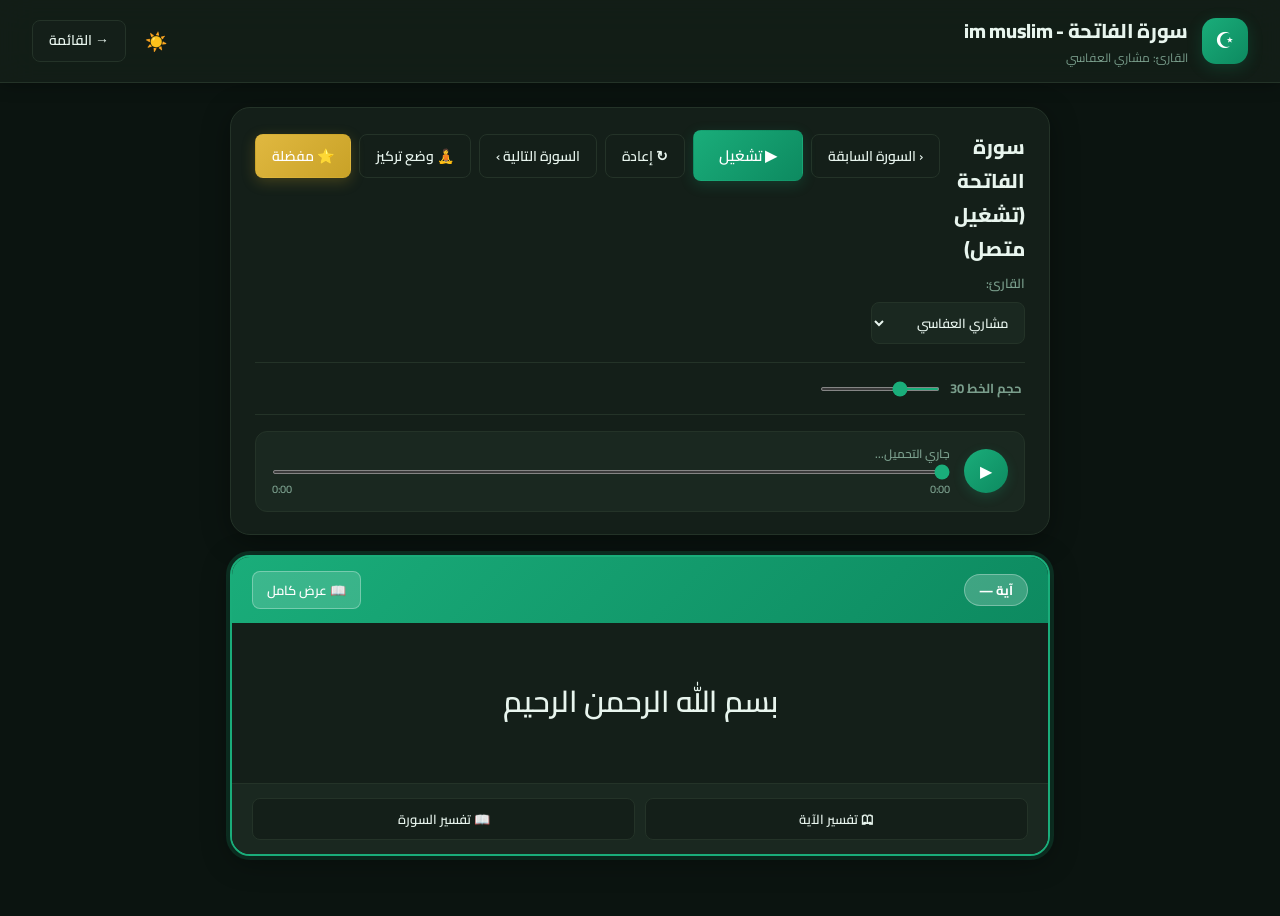
==== commit a9411853: "feat: fix resume reading from exact ayah + audio seek + add restart button" ====
--- a/surah.html
+++ b/surah.html
@@ -40,7 +40,9 @@
         <div class="reader-btns">
           <button id="readerPrevSurah" class="btn" title="السورة السابقة">&#8249; السورة السابقة</button>
           <button id="readerPlayPause" class="btn primary reader-play-btn">&#9654; تشغيل</button>
+          <button id="readerRestartBtn" class="btn" title="إعادة من البداية">&#8635; إعادة</button>
           <button id="readerNextSurah" class="btn" title="السورة التالية">السورة التالية &#8250;</button>
+          <button id="readerFocusModeBtn" class="btn" title="وضع تركيز">🧘 وضع تركيز</button>
           <button id="readerMarkFollow" class="btn gold">&#11088; مفضلة</button>
         </div>
       </div>
--- a/styles.css
+++ b/styles.css
@@ -1,3 +1,266 @@
+/* ===== Splash Screen ===== */
+@keyframes splashFadeIn {
+  from { opacity: 0; transform: translateY(24px); }
+  to   { opacity: 1; transform: translateY(0); }
+}
+@keyframes splashFadeInDown {
+  from { opacity: 0; transform: translateY(-20px); }
+  to   { opacity: 1; transform: translateY(0); }
+}
+@keyframes splashMoonRise {
+  0%   { opacity: 0; transform: translateY(40px) scale(0.6); }
+  60%  { opacity: 1; transform: translateY(-8px) scale(1.08); }
+  100% { opacity: 1; transform: translateY(0) scale(1); }
+}
+@keyframes splashMoonGlow {
+  0%, 100% { opacity: .35; transform: scale(1); }
+  50%       { opacity: .65; transform: scale(1.15); }
+}
+@keyframes splashDot {
+  0%, 80%, 100% { transform: scale(0); opacity: 0; }
+  40%           { transform: scale(1); opacity: 1; }
+}
+@keyframes splashStar {
+  0%, 100% { opacity: .15; transform: scale(1); }
+  50%      { opacity: .9;  transform: scale(1.5); }
+}
+@keyframes splashSlideUp {
+  from { opacity: 1; transform: translateY(0) scale(1); }
+  to   { opacity: 0; transform: translateY(-60px) scale(1.04); }
+}
+@keyframes splashMosqueRise {
+  from { opacity: 0; transform: translateY(60px); }
+  to   { opacity: 1; transform: translateY(0); }
+}
+@keyframes splashDivider {
+  from { width: 0; opacity: 0; }
+  to   { width: 80px; opacity: 1; }
+}
+@keyframes splashPulseGlow {
+  0%, 100% { box-shadow: 0 0 30px 10px rgba(26,173,122,.18); }
+  50%       { box-shadow: 0 0 60px 24px rgba(26,173,122,.38); }
+}
+@keyframes splashTapBlink {
+  0%, 100% { opacity: .5; }
+  50%       { opacity: 1; }
+}
+
+/* ===== Splash Container ===== */
+.splash-screen {
+  position: fixed;
+  inset: 0;
+  z-index: 9999;
+  display: flex;
+  flex-direction: column;
+  align-items: center;
+  justify-content: center;
+  overflow: hidden;
+  cursor: pointer;
+  user-select: none;
+}
+.splash-screen.splash-hide {
+  animation: splashSlideUp .65s cubic-bezier(.4,0,.2,1) forwards;
+  pointer-events: none;
+}
+
+/* Background: deep night sky gradient */
+.splash-bg-img {
+  position: absolute;
+  inset: 0;
+  background:
+    radial-gradient(ellipse 80% 60% at 50% 0%, rgba(13,90,55,.55) 0%, transparent 70%),
+    radial-gradient(ellipse 60% 40% at 20% 80%, rgba(5,40,25,.7) 0%, transparent 60%),
+    linear-gradient(180deg,
+      #020d07 0%,
+      #041510 15%,
+      #061e14 35%,
+      #082a1a 55%,
+      #0a3520 75%,
+      #0c4028 100%
+    );
+  z-index: 0;
+}
+
+/* Subtle overlay for depth */
+.splash-overlay {
+  position: absolute;
+  inset: 0;
+  background: radial-gradient(ellipse 100% 50% at 50% 100%, rgba(13,122,88,.22) 0%, transparent 70%);
+  z-index: 1;
+  pointer-events: none;
+}
+
+/* ===== Stars ===== */
+.splash-stars {
+  position: absolute;
+  inset: 0;
+  pointer-events: none;
+  z-index: 2;
+}
+.splash-star {
+  position: absolute;
+  left: var(--x);
+  top: var(--y);
+  width: var(--s);
+  height: var(--s);
+  border-radius: 50%;
+  background: #fff;
+  animation: splashStar 2.8s var(--d) ease-in-out infinite;
+}
+
+/* ===== Moon ===== */
+.splash-moon-wrap {
+  position: relative;
+  z-index: 3;
+  display: flex;
+  align-items: center;
+  justify-content: center;
+  margin-bottom: 10px;
+  animation: splashMoonRise .9s cubic-bezier(.34,1.56,.64,1) .1s both;
+}
+.splash-moon-glow {
+  position: absolute;
+  width: 100px; height: 100px;
+  border-radius: 50%;
+  background: radial-gradient(circle, rgba(26,173,122,.45) 0%, transparent 70%);
+  animation: splashMoonGlow 3s ease-in-out infinite, splashPulseGlow 3s ease-in-out infinite;
+  pointer-events: none;
+}
+.splash-moon {
+  font-size: 64px;
+  line-height: 1;
+  filter: drop-shadow(0 0 18px rgba(26,173,122,.7)) drop-shadow(0 0 40px rgba(26,173,122,.4));
+  position: relative;
+  z-index: 1;
+}
+
+/* ===== Main Content ===== */
+.splash-content {
+  position: relative;
+  z-index: 3;
+  display: flex;
+  flex-direction: column;
+  align-items: center;
+  gap: 8px;
+  text-align: center;
+  padding: 0 28px;
+  margin-top: 4px;
+}
+.splash-bismillah {
+  font-size: 17px;
+  font-weight: 700;
+  color: rgba(255,255,255,.7);
+  letter-spacing: 1.5px;
+  animation: splashFadeIn .7s .5s both;
+  font-family: "Cairo", sans-serif;
+  text-shadow: 0 2px 12px rgba(0,0,0,.4);
+}
+.splash-title {
+  font-size: 58px;
+  font-weight: 800;
+  color: #fff;
+  letter-spacing: -1px;
+  line-height: 1.1;
+  animation: splashFadeIn .7s .75s both;
+  text-shadow: 0 4px 32px rgba(0,0,0,.5), 0 0 60px rgba(26,173,122,.3);
+  margin-top: 4px;
+}
+.splash-subtitle {
+  font-size: 13px;
+  font-weight: 700;
+  color: rgba(255,255,255,.5);
+  letter-spacing: 5px;
+  animation: splashFadeIn .7s .95s both;
+  margin-top: 2px;
+}
+.splash-tagline {
+  font-size: 14px;
+  color: rgba(255,255,255,.55);
+  font-weight: 600;
+  animation: splashFadeIn .7s 1.1s both;
+  margin-top: 2px;
+}
+
+/* Divider */
+.splash-divider {
+  display: flex;
+  align-items: center;
+  gap: 10px;
+  margin-top: 14px;
+  animation: splashFadeIn .7s 1.25s both;
+}
+.splash-divider span {
+  display: block;
+  height: 1px;
+  width: 70px;
+  background: linear-gradient(90deg, transparent, rgba(26,173,122,.6), transparent);
+}
+.splash-divider-star {
+  font-size: 12px;
+  color: rgba(26,173,122,.8);
+  width: auto !important;
+  height: auto !important;
+  background: none !important;
+}
+
+/* Loading dots */
+.splash-dots {
+  display: flex;
+  gap: 8px;
+  margin-top: 18px;
+  animation: splashFadeIn .5s 1.4s both;
+}
+.splash-dots span {
+  width: 7px; height: 7px;
+  border-radius: 50%;
+  background: rgba(26,173,122,.85);
+  animation: splashDot 1.4s 1.5s ease-in-out infinite;
+}
+.splash-dots span:nth-child(2) { animation-delay: 1.7s; }
+.splash-dots span:nth-child(3) { animation-delay: 1.9s; }
+
+/* ===== Mosque Silhouette ===== */
+.splash-mosque-wrap {
+  position: absolute;
+  bottom: 0;
+  left: 0; right: 0;
+  z-index: 2;
+  pointer-events: none;
+  animation: splashMosqueRise .9s cubic-bezier(.25,.46,.45,.94) .3s both;
+}
+.splash-mosque-svg {
+  width: 100%;
+  height: auto;
+  display: block;
+  max-height: 220px;
+}
+
+/* ===== Bottom Ayah ===== */
+.splash-bottom {
+  position: absolute;
+  bottom: 130px;
+  left: 0; right: 0;
+  text-align: center;
+  z-index: 4;
+  animation: splashFadeIn .7s 1.6s both;
+  pointer-events: none;
+}
+.splash-ayah {
+  font-size: 14px;
+  font-weight: 600;
+  color: rgba(255,255,255,.45);
+  font-family: "Cairo", sans-serif;
+  padding: 0 24px;
+  text-shadow: 0 2px 8px rgba(0,0,0,.5);
+}
+.splash-tap-hint {
+  font-size: 12px;
+  color: rgba(255,255,255,.3);
+  margin-top: 8px;
+  font-family: "Cairo", sans-serif;
+  animation: splashTapBlink 2s 2s ease-in-out infinite;
+}
+
 /* ===== CSS Variables ===== */
 :root {
   --bg: #f4f7f5;
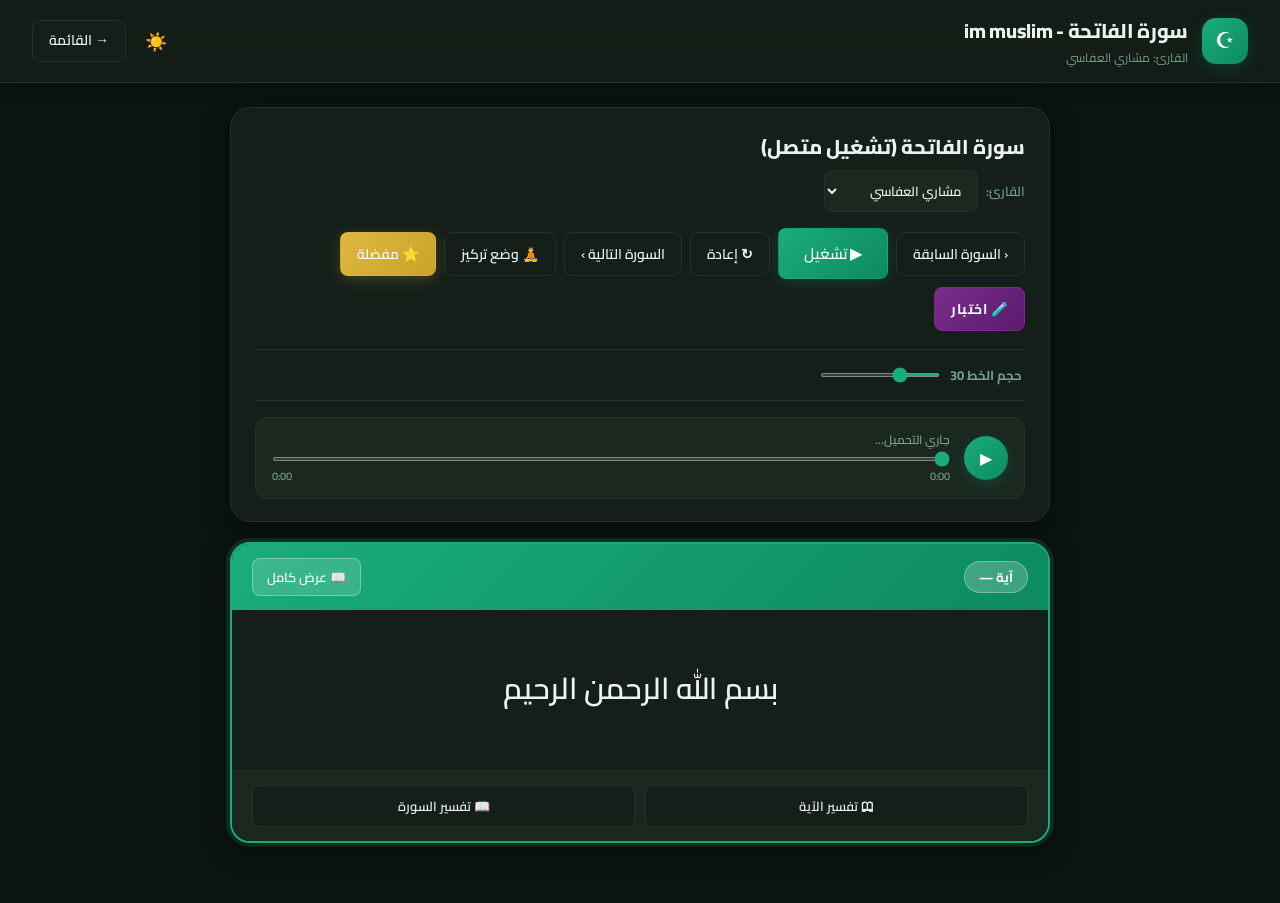
==== commit 5e28d93a: "feat: add quiz system (memorization + tafsir) to surah reader" ====
--- a/surah.html
+++ b/surah.html
@@ -44,6 +44,7 @@
           <button id="readerNextSurah" class="btn" title="السورة التالية">السورة التالية &#8250;</button>
           <button id="readerFocusModeBtn" class="btn" title="وضع تركيز">🧘 وضع تركيز</button>
           <button id="readerMarkFollow" class="btn gold">&#11088; مفضلة</button>
+          <button id="openQuizBtn" class="btn quiz-btn">🧪 اختبار</button>
         </div>
       </div>
 
@@ -115,6 +116,90 @@
     </div>
   </div>
 
+  <!-- ===== Quiz Modal ===== -->
+  <div id="quizModal" class="quiz-modal" style="display:none">
+    <div class="quiz-modal-card">
+
+      <!-- Screen 1: Select Quiz Type -->
+      <div id="quizSelectScreen" class="quiz-screen">
+        <div class="quiz-modal-head">
+          <h2>🧪 اختبار السورة</h2>
+          <button id="quizCloseBtn" class="btn quiz-close-btn">✕</button>
+        </div>
+        <p class="quiz-surah-label" id="quizSurahName">سورة —</p>
+        <div class="quiz-type-cards">
+          <div class="quiz-type-card" id="startMemQuiz">
+            <div class="quiz-type-icon">📝</div>
+            <h3>اختبار الحفظ</h3>
+            <p>أكمل الآية · أكمل الفراغ · رقم الآية</p>
+          </div>
+          <div class="quiz-type-card" id="startTafsirQuiz">
+            <div class="quiz-type-icon">📖</div>
+            <h3>اختبار التفسير</h3>
+            <p>اختبر فهمك لمعاني الآيات الكريمة</p>
+          </div>
+        </div>
+        <div class="quiz-count-row">
+          <span class="quiz-count-label">عدد الأسئلة:</span>
+          <div class="quiz-count-btns">
+            <button class="quiz-count-btn active" data-count="5">5</button>
+            <button class="quiz-count-btn" data-count="10">10</button>
+            <button class="quiz-count-btn" data-count="15">15</button>
+          </div>
+        </div>
+      </div>
+
+      <!-- Screen 2: Loading -->
+      <div id="quizLoadingScreen" class="quiz-screen" style="display:none">
+        <div class="quiz-loading">
+          <div class="quiz-loading-spinner"></div>
+          <p>جاري تحضير الأسئلة...</p>
+        </div>
+      </div>
+
+      <!-- Screen 3: Question -->
+      <div id="quizQuestionScreen" class="quiz-screen" style="display:none">
+        <div class="quiz-top-bar">
+          <div class="quiz-progress-wrap">
+            <div class="quiz-progress-bar">
+              <div class="quiz-progress-fill" id="quizProgressFill" style="width:0%"></div>
+            </div>
+          </div>
+          <div class="quiz-stats-row">
+            <span id="quizQuestionNum" class="quiz-q-num">السؤال 1 / 10</span>
+            <span id="quizScoreDisplay" class="quiz-score-badge">✅ 0</span>
+          </div>
+        </div>
+        <div class="quiz-question-card">
+          <div class="quiz-question-type-badge" id="quizQuestionType">أكمل الآية</div>
+          <div class="quiz-question-text" id="quizQuestionText"></div>
+        </div>
+        <div class="quiz-choices" id="quizChoices"></div>
+        <div class="quiz-next-wrap" id="quizNextWrap" style="display:none">
+          <button id="quizNextBtn" class="btn primary quiz-next-btn">التالي ←</button>
+        </div>
+      </div>
+
+      <!-- Screen 4: Results -->
+      <div id="quizResultsScreen" class="quiz-screen" style="display:none">
+        <div class="quiz-results">
+          <div class="quiz-results-stars" id="quizResultsStars"></div>
+          <div class="quiz-results-circle">
+            <div class="quiz-results-score" id="quizResultsScore">0/0</div>
+            <div class="quiz-results-pct" id="quizResultsPct">0%</div>
+          </div>
+          <div class="quiz-results-msg" id="quizResultsMsg"></div>
+          <div class="quiz-results-breakdown" id="quizResultsBreakdown"></div>
+          <div class="quiz-results-btns">
+            <button id="quizRetryBtn" class="btn primary">🔄 إعادة الاختبار</button>
+            <button id="quizDoneBtn" class="btn">✕ إغلاق</button>
+          </div>
+        </div>
+      </div>
+
+    </div>
+  </div>
+
   <script src="surah.js"></script>
 </body>
 </html>
--- a/styles.css
+++ b/styles.css
@@ -1627,6 +1627,120 @@
 .font-btn:hover { border-color: var(--primary); color: var(--primary); background: var(--primary-light); }
 .font-control span { font-size: 14px; font-weight: 700; color: var(--primary); min-width: 24px; text-align: center; }
 
+/* ===== New Dashboard Features ===== */
+.prayer-reminder-banner {
+  border: 1.5px solid var(--border);
+  background: linear-gradient(135deg, var(--gold-light), var(--primary-light));
+  border-right: 4px solid var(--gold);
+  border-radius: var(--radius-sm);
+  padding: 12px 14px;
+  margin-bottom: 14px;
+  color: var(--text);
+  font-weight: 700;
+  box-shadow: var(--shadow);
+  animation: splashFadeIn .45s ease;
+}
+
+.wird-card, .quick-adhkar-card {
+  position: relative;
+  overflow: hidden;
+}
+.wird-card::after, .quick-adhkar-card::after {
+  content: "";
+  position: absolute;
+  inset: 0;
+  background: linear-gradient(130deg, transparent 0%, rgba(255,255,255,.06) 45%, transparent 100%);
+  pointer-events: none;
+}
+
+.wird-target-pill {
+  font-size: 12px;
+  font-weight: 700;
+  color: var(--primary);
+  background: var(--primary-light);
+  border: 1px solid var(--border);
+  border-radius: 999px;
+  padding: 4px 10px;
+}
+
+.wird-progress-wrap {
+  background: var(--card2);
+  border: 1.5px solid var(--border);
+  border-radius: var(--radius-sm);
+  padding: 10px;
+}
+.wird-progress-bar {
+  height: 10px;
+  border-radius: 999px;
+  background: rgba(0,0,0,.07);
+  overflow: hidden;
+}
+.wird-progress-fill {
+  height: 100%;
+  width: 0%;
+  background: linear-gradient(90deg, var(--primary), var(--primary-dark));
+  transition: width .35s ease;
+}
+.wird-progress-meta {
+  display: flex;
+  justify-content: space-between;
+  gap: 8px;
+  margin-top: 8px;
+  font-size: 12px;
+  color: var(--muted);
+  font-weight: 700;
+}
+
+.quick-adhkar-list {
+  display: flex;
+  flex-direction: column;
+  gap: 8px;
+}
+.quick-adhkar-item {
+  border: 1.5px solid var(--border);
+  background: var(--card2);
+  border-radius: var(--radius-sm);
+  padding: 10px 12px;
+}
+.quick-adhkar-text {
+  font-size: 15px;
+  line-height: 1.9;
+  font-weight: 600;
+}
+.quick-adhkar-meta {
+  font-size: 12px;
+  color: var(--muted);
+  margin-top: 4px;
+}
+.quick-adhkar-actions {
+  display: flex;
+  gap: 8px;
+  margin-top: 8px;
+  flex-wrap: wrap;
+}
+.quick-adhkar-actions .btn {
+  font-size: 12px;
+  padding: 6px 10px;
+}
+
+/* Reader Focus Mode */
+body.reader-focus-mode .topbar,
+body.reader-focus-mode .reader-controls-card {
+  opacity: .25;
+  transition: opacity .2s ease;
+}
+body.reader-focus-mode .topbar:hover,
+body.reader-focus-mode .reader-controls-card:hover {
+  opacity: 1;
+}
+body.reader-focus-mode .reader-page {
+  max-width: 980px;
+}
+body.reader-focus-mode .ayah-focus-card,
+body.reader-focus-mode .full-text-card {
+  box-shadow: 0 0 0 3px var(--primary-glow), var(--shadow-lg);
+}
+
 /* ===== Site Footer ===== */
 .site-footer {
   text-align: center;
@@ -1647,6 +1761,333 @@
   flex-wrap: wrap;
   gap: 10px;
   margin-bottom: 16px;
+}
+
+/* ===== Quiz Button ===== */
+.quiz-btn {
+  background: linear-gradient(135deg, #7b2d8b, #5a1a6e) !important;
+  color: #fff !important;
+  border-color: #7b2d8b !important;
+  font-weight: 700;
+  letter-spacing: 0.5px;
+}
+.quiz-btn:hover {
+  background: linear-gradient(135deg, #9b3dab, #7a2a8e) !important;
+  transform: translateY(-1px);
+  box-shadow: 0 4px 16px rgba(123,45,139,.4);
+}
+
+/* ===== Quiz Modal ===== */
+.quiz-modal {
+  position: fixed;
+  inset: 0;
+  z-index: 2000;
+  background: rgba(0,0,0,.72);
+  display: flex;
+  align-items: center;
+  justify-content: center;
+  padding: 16px;
+  backdrop-filter: blur(6px);
+  animation: quizFadeIn .22s ease;
+}
+@keyframes quizFadeIn { from { opacity:0; } to { opacity:1; } }
+
+.quiz-modal-card {
+  background: var(--card);
+  border-radius: 24px;
+  width: 100%;
+  max-width: 560px;
+  max-height: 90vh;
+  overflow-y: auto;
+  box-shadow: 0 24px 80px rgba(0,0,0,.45);
+  animation: quizSlideUp .28s cubic-bezier(.4,0,.2,1);
+}
+@keyframes quizSlideUp { from { transform: translateY(40px); opacity:0; } to { transform: translateY(0); opacity:1; } }
+
+.quiz-screen { padding: 28px 28px 24px; }
+
+/* Quiz Header */
+.quiz-modal-head {
+  display: flex;
+  align-items: center;
+  justify-content: space-between;
+  margin-bottom: 6px;
+}
+.quiz-modal-head h2 {
+  font-size: 22px;
+  font-weight: 800;
+  color: var(--text);
+}
+.quiz-close-btn {
+  width: 36px; height: 36px;
+  border-radius: 50%;
+  display: grid; place-items: center;
+  font-size: 16px;
+  padding: 0;
+}
+.quiz-surah-label {
+  color: var(--primary);
+  font-size: 18px;
+  font-weight: 700;
+  margin-bottom: 20px;
+  text-align: center;
+}
+
+/* Quiz Type Cards */
+.quiz-type-cards {
+  display: grid;
+  grid-template-columns: 1fr 1fr;
+  gap: 14px;
+  margin-bottom: 22px;
+}
+.quiz-type-card {
+  border: 2px solid var(--border);
+  border-radius: 18px;
+  padding: 20px 16px;
+  text-align: center;
+  cursor: pointer;
+  transition: all var(--transition);
+  background: var(--card2);
+}
+.quiz-type-card:hover {
+  border-color: var(--primary);
+  background: var(--primary-light);
+  transform: translateY(-3px);
+  box-shadow: 0 8px 24px rgba(13,122,88,.18);
+}
+.quiz-type-icon { font-size: 36px; margin-bottom: 10px; }
+.quiz-type-card h3 { font-size: 16px; font-weight: 800; color: var(--text); margin-bottom: 6px; }
+.quiz-type-card p { font-size: 12px; color: var(--muted); line-height: 1.5; }
+
+/* Quiz Count */
+.quiz-count-row {
+  display: flex;
+  align-items: center;
+  gap: 12px;
+  justify-content: center;
+}
+.quiz-count-label { font-size: 14px; color: var(--muted); font-weight: 600; }
+.quiz-count-btns { display: flex; gap: 8px; }
+.quiz-count-btn {
+  width: 44px; height: 44px;
+  border-radius: 12px;
+  border: 2px solid var(--border);
+  background: var(--card2);
+  color: var(--text);
+  font-size: 15px;
+  font-weight: 700;
+  cursor: pointer;
+  transition: all var(--transition);
+  font-family: "Cairo", sans-serif;
+}
+.quiz-count-btn:hover, .quiz-count-btn.active {
+  border-color: var(--primary);
+  background: var(--primary);
+  color: #fff;
+}
+
+/* Quiz Loading */
+.quiz-loading {
+  display: flex;
+  flex-direction: column;
+  align-items: center;
+  justify-content: center;
+  padding: 60px 20px;
+  gap: 20px;
+  color: var(--muted);
+  font-size: 16px;
+}
+.quiz-loading-spinner {
+  width: 48px; height: 48px;
+  border: 4px solid var(--border);
+  border-top-color: var(--primary);
+  border-radius: 50%;
+  animation: quizSpin .8s linear infinite;
+}
+@keyframes quizSpin { to { transform: rotate(360deg); } }
+
+/* Quiz Top Bar */
+.quiz-top-bar { margin-bottom: 16px; }
+.quiz-progress-wrap { margin-bottom: 10px; }
+.quiz-progress-bar {
+  height: 8px;
+  background: var(--border);
+  border-radius: 99px;
+  overflow: hidden;
+}
+.quiz-progress-fill {
+  height: 100%;
+  background: linear-gradient(90deg, var(--primary), var(--primary-dark));
+  border-radius: 99px;
+  transition: width .4s cubic-bezier(.4,0,.2,1);
+}
+.quiz-stats-row {
+  display: flex;
+  justify-content: space-between;
+  align-items: center;
+}
+.quiz-q-num { font-size: 13px; color: var(--muted); font-weight: 600; }
+.quiz-score-badge {
+  font-size: 13px;
+  font-weight: 800;
+  color: var(--primary);
+  background: var(--primary-light);
+  padding: 4px 12px;
+  border-radius: 99px;
+}
+
+/* Quiz Question Card */
+.quiz-question-card {
+  background: var(--card2);
+  border: 1.5px solid var(--border);
+  border-radius: 18px;
+  padding: 20px;
+  margin-bottom: 16px;
+  min-height: 120px;
+}
+.quiz-question-type-badge {
+  display: inline-block;
+  font-size: 12px;
+  font-weight: 700;
+  color: #fff;
+  background: linear-gradient(135deg, var(--primary), var(--primary-dark));
+  padding: 4px 14px;
+  border-radius: 99px;
+  margin-bottom: 14px;
+}
+.quiz-question-text {
+  font-size: 22px;
+  line-height: 2;
+  color: var(--quran-text-color, var(--text));
+  font-family: "Amiri Quran", "Cairo", serif;
+  text-align: center;
+  direction: rtl;
+}
+.quiz-blank {
+  display: inline-block;
+  min-width: 80px;
+  border-bottom: 3px solid var(--primary);
+  color: var(--primary);
+  font-weight: 800;
+  padding: 0 8px;
+  margin: 0 4px;
+}
+
+/* Quiz Choices */
+.quiz-choices {
+  display: grid;
+  grid-template-columns: 1fr 1fr;
+  gap: 10px;
+  margin-bottom: 16px;
+}
+.quiz-choice-btn {
+  border: 2px solid var(--border);
+  border-radius: 14px;
+  padding: 14px 12px;
+  background: var(--card2);
+  color: var(--text);
+  font-size: 16px;
+  font-family: "Amiri Quran", "Cairo", serif;
+  line-height: 1.8;
+  cursor: pointer;
+  transition: all var(--transition);
+  text-align: center;
+  direction: rtl;
+  min-height: 64px;
+  display: flex;
+  align-items: center;
+  justify-content: center;
+}
+.quiz-choice-btn:hover:not(:disabled) {
+  border-color: var(--primary);
+  background: var(--primary-light);
+  transform: translateY(-2px);
+}
+.quiz-choice-btn.correct {
+  border-color: #22c55e !important;
+  background: #dcfce7 !important;
+  color: #166534 !important;
+  animation: quizCorrect .4s ease;
+}
+body.dark .quiz-choice-btn.correct {
+  background: #14532d !important;
+  color: #86efac !important;
+}
+.quiz-choice-btn.wrong {
+  border-color: #ef4444 !important;
+  background: #fee2e2 !important;
+  color: #991b1b !important;
+  animation: quizWrong .4s ease;
+}
+body.dark .quiz-choice-btn.wrong {
+  background: #450a0a !important;
+  color: #fca5a5 !important;
+}
+.quiz-choice-btn:disabled { cursor: default; }
+@keyframes quizCorrect {
+  0% { transform: scale(1); }
+  50% { transform: scale(1.04); }
+  100% { transform: scale(1); }
+}
+@keyframes quizWrong {
+  0%,100% { transform: translateX(0); }
+  20%,60% { transform: translateX(-6px); }
+  40%,80% { transform: translateX(6px); }
+}
+
+/* Quiz Next Button */
+.quiz-next-wrap { text-align: center; }
+.quiz-next-btn { min-width: 160px; font-size: 16px; padding: 12px 28px; }
+
+/* Quiz Results */
+.quiz-results {
+  display: flex;
+  flex-direction: column;
+  align-items: center;
+  gap: 18px;
+  padding: 8px 0 4px;
+}
+.quiz-results-stars { font-size: 36px; letter-spacing: 4px; }
+.quiz-results-circle {
+  width: 130px; height: 130px;
+  border-radius: 50%;
+  background: linear-gradient(135deg, var(--primary), var(--primary-dark));
+  display: flex;
+  flex-direction: column;
+  align-items: center;
+  justify-content: center;
+  box-shadow: 0 8px 32px rgba(13,122,88,.35);
+  animation: quizResultPop .5s cubic-bezier(.4,0,.2,1);
+}
+@keyframes quizResultPop {
+  0% { transform: scale(0.5); opacity:0; }
+  70% { transform: scale(1.08); }
+  100% { transform: scale(1); opacity:1; }
+}
+.quiz-results-score { font-size: 28px; font-weight: 800; color: #fff; }
+.quiz-results-pct { font-size: 14px; color: rgba(255,255,255,.85); font-weight: 600; }
+.quiz-results-msg {
+  font-size: 18px;
+  font-weight: 700;
+  color: var(--text);
+  text-align: center;
+}
+.quiz-results-breakdown {
+  width: 100%;
+  background: var(--card2);
+  border: 1.5px solid var(--border);
+  border-radius: 14px;
+  padding: 14px 18px;
+  font-size: 14px;
+  color: var(--muted);
+  line-height: 2;
+  text-align: center;
+}
+.quiz-results-btns {
+  display: flex;
+  gap: 10px;
+  flex-wrap: wrap;
+  justify-content: center;
 }
 
 /* ===== Responsive ===== */
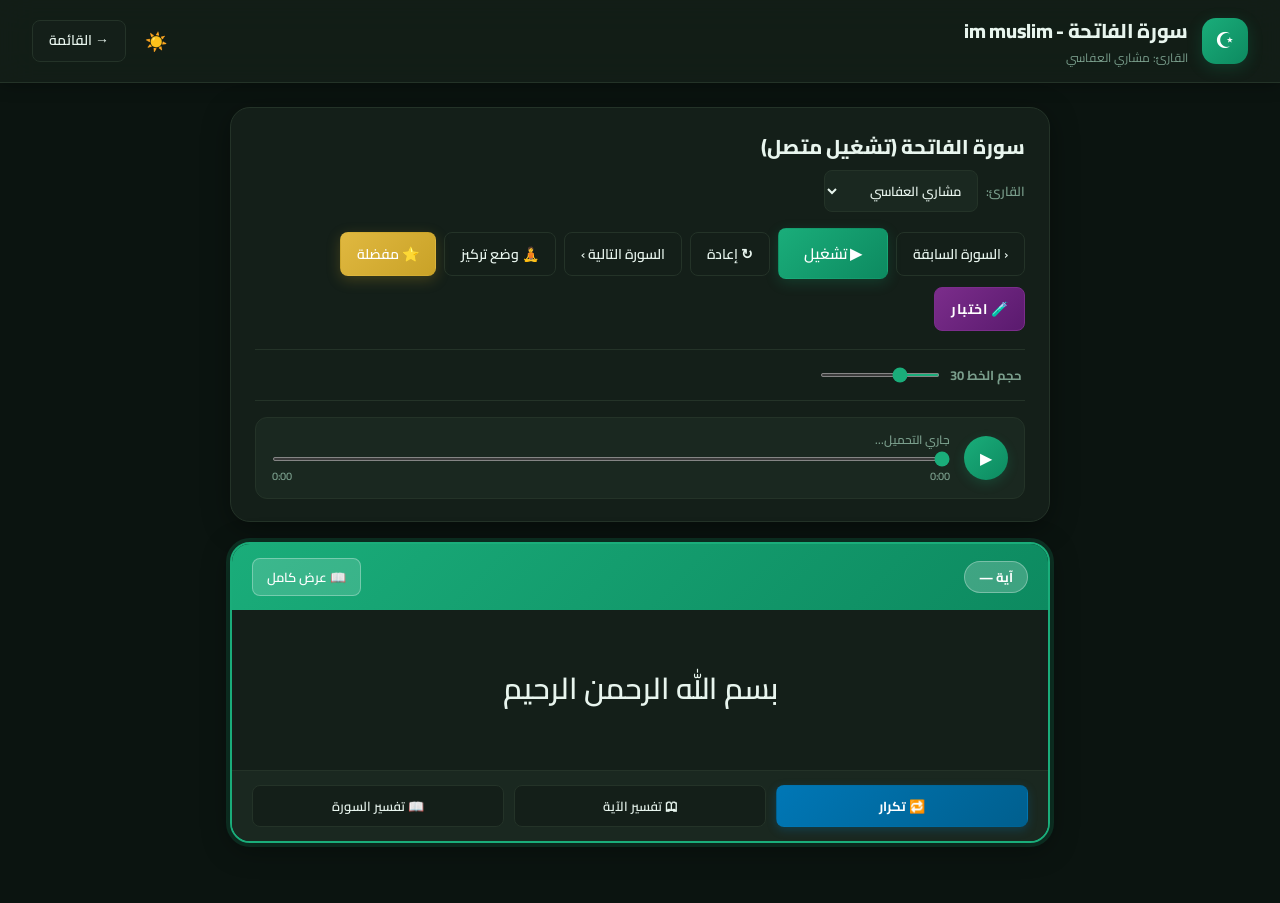
==== commit e91a7dc0: "feat: quiz text-only questions + repeat ayah button" ====
--- a/surah.html
+++ b/surah.html
@@ -81,6 +81,7 @@
       </div>
       <div id="singleAyahText" class="ayah-focus-text">بسم الله الرحمن الرحيم</div>
       <div class="ayah-focus-actions">
+        <button id="readerRepeatBtn" class="btn repeat-btn" title="تكرار الآية">&#128257; تكرار</button>
         <button id="showAyahTafsirFocusBtn" class="btn">&#128366; تفسير الآية</button>
         <button id="openSurahTafsirFocusBtn" class="btn">&#128214; تفسير السورة</button>
       </div>
@@ -131,7 +132,7 @@
           <div class="quiz-type-card" id="startMemQuiz">
             <div class="quiz-type-icon">📝</div>
             <h3>اختبار الحفظ</h3>
-            <p>أكمل الآية · أكمل الفراغ · رقم الآية</p>
+            <p>أكمل الآية · أكمل الفراغ · ما الآية التالية؟</p>
           </div>
           <div class="quiz-type-card" id="startTafsirQuiz">
             <div class="quiz-type-icon">📖</div>
--- a/styles.css
+++ b/styles.css
@@ -1040,6 +1040,25 @@
   justify-content: center;
   min-width: 120px;
   font-size: 13px;
+}
+
+/* ===== Repeat Button ===== */
+.repeat-btn {
+  background: linear-gradient(135deg, #0077b6, #005f8e) !important;
+  color: #fff !important;
+  border-color: transparent !important;
+  font-weight: 700;
+  box-shadow: 0 3px 10px rgba(0,119,182,.28);
+  transition: all var(--transition);
+}
+.repeat-btn:hover {
+  background: linear-gradient(135deg, #005f8e, #004a70) !important;
+  color: #fff !important;
+  transform: translateY(-1px);
+  box-shadow: 0 5px 16px rgba(0,119,182,.4) !important;
+}
+.repeat-btn:active {
+  transform: scale(0.97) !important;
 }
 
 /* ===== Full Text Card ===== */
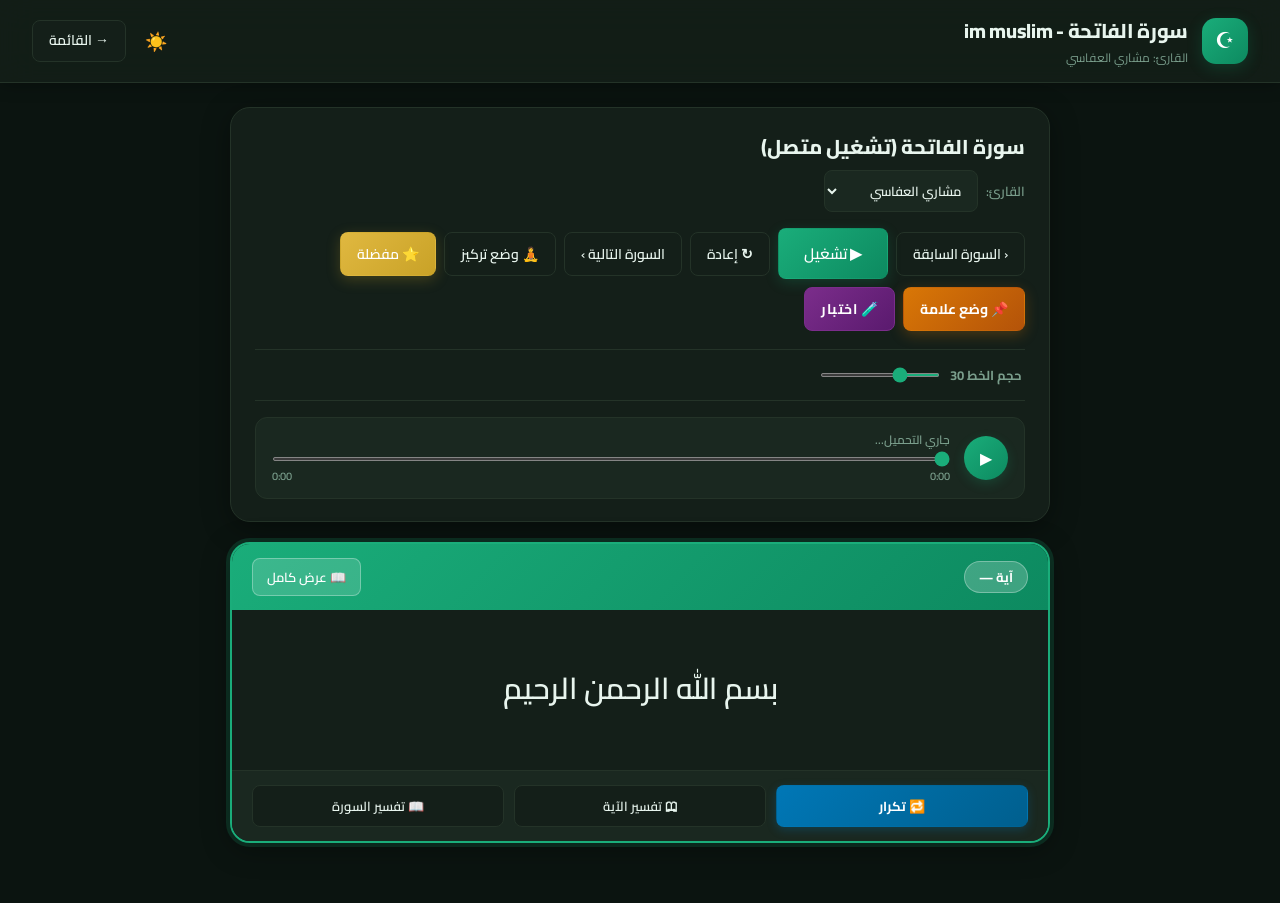
==== commit d4a8a0e9: "feat: bookmark-first navigation - popup shows both options (bookmark + lastRead), button goes to boo" ====
--- a/surah.html
+++ b/surah.html
@@ -44,6 +44,7 @@
           <button id="readerNextSurah" class="btn" title="السورة التالية">السورة التالية &#8250;</button>
           <button id="readerFocusModeBtn" class="btn" title="وضع تركيز">🧘 وضع تركيز</button>
           <button id="readerMarkFollow" class="btn gold">&#11088; مفضلة</button>
+          <button id="readerBookmarkBtn" class="btn bookmark-btn">📌 وضع علامة</button>
           <button id="openQuizBtn" class="btn quiz-btn">🧪 اختبار</button>
         </div>
       </div>
@@ -71,6 +72,13 @@
       <audio id="readerAudio"></audio>
     </div>
 
+    <!-- Bookmark Indicator -->
+    <div id="bookmarkIndicator" class="bookmark-indicator" style="display:none">
+      <span class="bookmark-indicator-icon">📌</span>
+      <span class="bookmark-indicator-text" id="bookmarkIndicatorText">لديك علامة محفوظة في هذه السورة</span>
+      <button class="bookmark-indicator-go" id="bookmarkIndicatorGoBtn">الانتقال إليها</button>
+    </div>
+
     <!-- Ayah Focus Box (default view) -->
     <div class="ayah-focus-card" id="singleAyahCard">
       <div class="ayah-focus-header">
@@ -166,9 +174,10 @@
               <div class="quiz-progress-fill" id="quizProgressFill" style="width:0%"></div>
             </div>
           </div>
-          <div class="quiz-stats-row">
+        <div class="quiz-stats-row">
             <span id="quizQuestionNum" class="quiz-q-num">السؤال 1 / 10</span>
             <span id="quizScoreDisplay" class="quiz-score-badge">✅ 0</span>
+            <button id="quizEndBtn" class="btn quiz-end-btn" title="إنهاء الاختبار">⏹ إنهاء</button>
           </div>
         </div>
         <div class="quiz-question-card">
--- a/styles.css
+++ b/styles.css
@@ -998,18 +998,34 @@
   font-weight: 700;
   color: #fff;
 }
-.toggle-view-btn {
+/* Toggle view button inside green header → white style */
+.ayah-focus-header .toggle-view-btn {
   background: rgba(255,255,255,.15) !important;
   border-color: rgba(255,255,255,.3) !important;
   color: #fff !important;
   font-size: 13px !important;
   padding: 6px 14px !important;
 }
-.toggle-view-btn:hover {
+.ayah-focus-header .toggle-view-btn:hover {
   background: rgba(255,255,255,.28) !important;
   border-color: rgba(255,255,255,.5) !important;
   color: #fff !important;
   transform: translateY(-1px) !important;
+}
+
+/* Toggle view button inside full-text-header → normal visible style */
+.full-text-header .toggle-view-btn {
+  font-size: 13px;
+  padding: 6px 14px;
+  background: var(--card2);
+  border-color: var(--border);
+  color: var(--text);
+}
+.full-text-header .toggle-view-btn:hover {
+  background: var(--primary-light);
+  border-color: var(--primary);
+  color: var(--primary);
+  transform: translateY(-1px);
 }
 .ayah-focus-text {
   font-size: var(--reader-font-size);
@@ -1782,6 +1798,27 @@
   margin-bottom: 16px;
 }
 
+/* ===== Quiz End Button ===== */
+.quiz-end-btn {
+  background: linear-gradient(135deg, #dc2626, #b91c1c) !important;
+  color: #fff !important;
+  border-color: transparent !important;
+  font-size: 12px !important;
+  padding: 5px 12px !important;
+  font-weight: 700;
+  box-shadow: 0 2px 8px rgba(220,38,38,.28);
+  flex-shrink: 0;
+}
+.quiz-end-btn:hover {
+  background: linear-gradient(135deg, #b91c1c, #991b1b) !important;
+  color: #fff !important;
+  transform: translateY(-1px) !important;
+  box-shadow: 0 4px 14px rgba(220,38,38,.4) !important;
+}
+.quiz-end-btn:active {
+  transform: scale(0.97) !important;
+}
+
 /* ===== Quiz Button ===== */
 .quiz-btn {
   background: linear-gradient(135deg, #7b2d8b, #5a1a6e) !important;
@@ -2107,6 +2144,564 @@
   gap: 10px;
   flex-wrap: wrap;
   justify-content: center;
+}
+
+/* ===== Continue Reading Popup ===== */
+.continue-popup {
+  position: fixed;
+  inset: 0;
+  z-index: 5000;
+  display: flex;
+  align-items: center;
+  justify-content: center;
+  padding: 20px;
+  animation: quizFadeIn .3s ease;
+}
+.continue-popup-overlay {
+  position: absolute;
+  inset: 0;
+  background: rgba(0,0,0,.62);
+  backdrop-filter: blur(7px);
+}
+.continue-popup-card {
+  position: relative;
+  z-index: 1;
+  background: var(--card);
+  border-radius: 24px;
+  padding: 36px 28px 28px;
+  max-width: 420px;
+  width: 100%;
+  text-align: center;
+  box-shadow: 0 28px 80px rgba(0,0,0,.45);
+  border: 1.5px solid var(--border);
+  animation: quizSlideUp .38s cubic-bezier(.4,0,.2,1);
+}
+.continue-popup-icon {
+  font-size: 52px;
+  margin-bottom: 10px;
+  display: block;
+}
+.continue-popup-card h3 {
+  font-size: 22px;
+  font-weight: 800;
+  color: var(--text);
+  margin-bottom: 10px;
+}
+.continue-popup-surah {
+  font-size: 18px;
+  font-weight: 700;
+  color: var(--primary);
+  background: var(--primary-light);
+  border-radius: var(--radius-sm);
+  padding: 10px 18px;
+  margin: 12px 0;
+  border-right: 4px solid var(--primary);
+  text-align: right;
+}
+.continue-popup-msg {
+  font-size: 14px;
+  color: var(--muted);
+  margin-bottom: 22px;
+}
+.continue-popup-btns {
+  display: flex;
+  gap: 10px;
+  justify-content: center;
+  flex-wrap: wrap;
+}
+.continue-popup-btns .btn {
+  flex: 1;
+  min-width: 120px;
+  justify-content: center;
+  text-align: center;
+}
+
+/* ===== Notification Tip ===== */
+.notification-tip {
+  display: flex;
+  align-items: center;
+  gap: 12px;
+  background: linear-gradient(135deg, var(--primary-light), var(--card2));
+  border: 1.5px solid var(--primary);
+  border-radius: var(--radius-sm);
+  padding: 14px 16px;
+  margin-top: 18px;
+  flex-wrap: wrap;
+}
+.notification-tip-icon {
+  font-size: 26px;
+  flex-shrink: 0;
+}
+.notification-tip-body {
+  flex: 1;
+  min-width: 140px;
+}
+.notification-tip-title {
+  font-weight: 800;
+  font-size: 15px;
+  color: var(--text);
+}
+.notification-tip-msg {
+  font-size: 13px;
+  color: var(--muted);
+  margin-top: 2px;
+}
+.notification-tip-btn {
+  flex-shrink: 0;
+  font-size: 13px;
+  padding: 8px 16px;
+}
+.notification-tip-dismiss {
+  flex-shrink: 0;
+  padding: 6px 10px;
+  font-size: 13px;
+  color: var(--muted);
+  border-color: transparent;
+  background: transparent;
+}
+.notification-tip-dismiss:hover {
+  color: var(--text);
+  border-color: var(--border);
+}
+
+/* ===== Asmaul Husna Grid ===== */
+.asma-grid {
+  display: grid;
+  grid-template-columns: repeat(auto-fill, minmax(155px, 1fr));
+  gap: 14px;
+  margin-top: 8px;
+}
+.asma-card {
+  background: linear-gradient(135deg, var(--primary-light), var(--card2));
+  border: 1.5px solid var(--border);
+  border-radius: var(--radius-sm);
+  padding: 18px 14px;
+  text-align: center;
+  transition: all var(--transition);
+  position: relative;
+  overflow: hidden;
+  cursor: default;
+}
+.asma-card::before {
+  content: "";
+  position: absolute;
+  inset: 0;
+  background: linear-gradient(135deg, var(--primary-glow), transparent);
+  opacity: 0;
+  transition: opacity var(--transition);
+}
+.asma-card:hover {
+  border-color: var(--primary);
+  transform: translateY(-3px);
+  box-shadow: var(--shadow-md);
+}
+.asma-card:hover::before { opacity: 1; }
+.asma-num {
+  font-size: 11px;
+  font-weight: 800;
+  color: var(--muted);
+  background: var(--card);
+  border: 1px solid var(--border);
+  border-radius: 99px;
+  padding: 2px 8px;
+  display: inline-block;
+  margin-bottom: 10px;
+  position: relative;
+  z-index: 1;
+}
+.asma-name {
+  font-size: 24px;
+  font-weight: 800;
+  color: var(--primary);
+  line-height: 1.4;
+  margin-bottom: 8px;
+  position: relative;
+  z-index: 1;
+  text-shadow: 0 2px 8px var(--primary-glow);
+}
+.asma-meaning {
+  font-size: 12px;
+  color: var(--text2);
+  line-height: 1.7;
+  position: relative;
+  z-index: 1;
+}
+
+/* ===== Hijri Date Card ===== */
+.hijri-card {
+  background: linear-gradient(135deg, var(--primary-light), var(--card2));
+  border: 1.5px solid var(--border);
+  position: relative;
+  overflow: hidden;
+}
+.hijri-card::after {
+  content: "📅";
+  position: absolute;
+  left: -8px;
+  bottom: -8px;
+  font-size: 72px;
+  opacity: 0.06;
+  pointer-events: none;
+  line-height: 1;
+}
+.hijri-card-header {
+  display: flex;
+  align-items: center;
+  gap: 10px;
+  margin-bottom: 14px;
+}
+.hijri-icon { font-size: 22px; }
+.hijri-date-display {
+  font-size: 17px;
+  font-weight: 800;
+  color: var(--text);
+  line-height: 1.7;
+  direction: rtl;
+}
+.hijri-occasion {
+  margin-top: 10px;
+  font-size: 13px;
+  font-weight: 700;
+  color: var(--primary);
+  background: var(--primary-light);
+  border-radius: var(--radius-xs);
+  padding: 6px 12px;
+  border-right: 3px solid var(--primary);
+}
+
+/* ===== Hadith Card ===== */
+.hadith-card {
+  background: linear-gradient(135deg, var(--gold-light), var(--card2));
+  border: 1.5px solid var(--border);
+  position: relative;
+  overflow: hidden;
+}
+.hadith-card::after {
+  content: "📜";
+  position: absolute;
+  left: -8px;
+  bottom: -8px;
+  font-size: 72px;
+  opacity: 0.06;
+  pointer-events: none;
+  line-height: 1;
+}
+.hadith-card-header {
+  display: flex;
+  align-items: center;
+  gap: 10px;
+  margin-bottom: 14px;
+}
+.hadith-icon { font-size: 22px; }
+.hadith-text {
+  font-size: 16px;
+  font-weight: 600;
+  color: var(--text);
+  line-height: 2;
+  border-right: 4px solid var(--gold);
+  padding-right: 14px;
+  margin-bottom: 10px;
+}
+.hadith-narrator {
+  font-size: 12px;
+  color: var(--muted);
+  font-weight: 700;
+  text-align: left;
+  direction: ltr;
+}
+
+/* ===== Reading Streak Card ===== */
+.streak-card {
+  background: linear-gradient(135deg, var(--primary-light), var(--card2));
+  border: 1.5px solid var(--border);
+  position: relative;
+  overflow: hidden;
+}
+.streak-card::after {
+  content: "🔥";
+  position: absolute;
+  left: -8px;
+  bottom: -8px;
+  font-size: 72px;
+  opacity: 0.06;
+  pointer-events: none;
+  line-height: 1;
+}
+.streak-header {
+  display: flex;
+  align-items: center;
+  justify-content: space-between;
+  margin-bottom: 16px;
+}
+.streak-count {
+  font-size: 52px;
+  font-weight: 800;
+  color: var(--primary);
+  line-height: 1;
+  text-shadow: 0 4px 16px var(--primary-glow);
+  min-width: 60px;
+  text-align: center;
+}
+.streak-msg {
+  font-size: 13px;
+  color: var(--muted);
+  margin-top: 6px;
+  font-weight: 600;
+}
+.streak-dots {
+  display: flex;
+  gap: 8px;
+  flex-wrap: wrap;
+  margin-top: 4px;
+  align-items: center;
+}
+.streak-dot {
+  width: 26px;
+  height: 26px;
+  border-radius: 50%;
+  background: var(--border);
+  border: 2px solid var(--border2);
+  transition: all var(--transition);
+  flex-shrink: 0;
+}
+.streak-dot.on {
+  background: linear-gradient(135deg, var(--primary), var(--primary-dark));
+  border-color: var(--primary);
+  box-shadow: 0 2px 8px var(--primary-glow);
+}
+
+/* ===== Prayer Log Card ===== */
+.prayer-log-card {
+  background: var(--card2);
+  border: 1.5px solid var(--border);
+  border-radius: var(--radius);
+  padding: 20px;
+  margin-top: 20px;
+  box-shadow: var(--shadow);
+}
+.prayer-log-header {
+  display: flex;
+  align-items: center;
+  justify-content: space-between;
+  margin-bottom: 16px;
+  flex-wrap: wrap;
+  gap: 8px;
+}
+.prayer-log-header h3 {
+  font-size: 16px;
+  font-weight: 800;
+  color: var(--text);
+}
+.prayer-log-date {
+  font-size: 12px;
+  color: var(--muted);
+  font-weight: 600;
+}
+.prayer-log-list {
+  display: flex;
+  flex-direction: column;
+  gap: 8px;
+  margin-bottom: 14px;
+}
+.prayer-log-item {
+  display: flex;
+  align-items: center;
+  gap: 12px;
+  padding: 10px 14px;
+  border: 1.5px solid var(--border);
+  border-radius: var(--radius-sm);
+  background: var(--card);
+  cursor: pointer;
+  transition: all var(--transition);
+  font-size: 15px;
+  font-weight: 600;
+  color: var(--text);
+}
+.prayer-log-item:hover { border-color: var(--primary); background: var(--primary-light); }
+.prayer-log-item input[type="checkbox"] {
+  width: 18px;
+  height: 18px;
+  accent-color: var(--primary);
+  cursor: pointer;
+  flex-shrink: 0;
+}
+.prayer-log-item:has(input:checked) {
+  border-color: var(--primary);
+  background: var(--primary-light);
+  color: var(--primary);
+}
+.prayer-log-progress-wrap {
+  height: 8px;
+  background: var(--border);
+  border-radius: 99px;
+  overflow: hidden;
+  margin-bottom: 8px;
+}
+.prayer-log-progress-fill {
+  height: 100%;
+  width: 0%;
+  background: linear-gradient(90deg, var(--primary), var(--primary-dark));
+  border-radius: 99px;
+  transition: width .4s ease;
+}
+.prayer-log-msg {
+  font-size: 13px;
+  color: var(--muted);
+  font-weight: 700;
+  text-align: center;
+}
+
+/* ===== Achievements Grid ===== */
+.achievements-grid {
+  display: grid;
+  grid-template-columns: repeat(auto-fill, minmax(175px, 1fr));
+  gap: 14px;
+  margin-top: 8px;
+}
+.ach-card {
+  background: var(--card2);
+  border: 1.5px solid var(--border);
+  border-radius: var(--radius-sm);
+  padding: 20px 16px;
+  text-align: center;
+  transition: all var(--transition);
+  position: relative;
+  overflow: hidden;
+}
+.ach-card.ok {
+  background: linear-gradient(135deg, var(--primary-light), var(--card2));
+  border-color: var(--primary);
+  box-shadow: 0 4px 16px var(--primary-glow);
+}
+.ach-card:hover { transform: translateY(-2px); box-shadow: var(--shadow-md); }
+.ach-icon { font-size: 36px; margin-bottom: 10px; display: block; }
+.ach-title {
+  font-size: 15px;
+  font-weight: 800;
+  color: var(--text);
+  margin-bottom: 6px;
+}
+.ach-desc {
+  font-size: 12px;
+  color: var(--muted);
+  line-height: 1.6;
+  margin-bottom: 10px;
+}
+.ach-state {
+  font-size: 12px;
+  font-weight: 700;
+  padding: 4px 10px;
+  border-radius: 99px;
+  display: inline-block;
+}
+.ach-card.ok .ach-state {
+  background: var(--primary);
+  color: #fff;
+}
+.ach-card:not(.ok) .ach-state {
+  background: var(--border);
+  color: var(--muted);
+}
+.achievements-total {
+  font-size: 14px;
+  font-weight: 700;
+  color: var(--primary);
+  background: var(--primary-light);
+  border: 1px solid var(--border);
+  border-radius: 99px;
+  padding: 6px 16px;
+}
+
+/* ===== Bookmark Button ===== */
+.bookmark-btn {
+  background: linear-gradient(135deg, #d97706, #b45309) !important;
+  color: #fff !important;
+  border-color: transparent !important;
+  font-weight: 700;
+  box-shadow: 0 4px 14px rgba(217,119,6,.28);
+}
+.bookmark-btn:hover {
+  background: linear-gradient(135deg, #b45309, #92400e) !important;
+  color: #fff !important;
+  box-shadow: 0 6px 20px rgba(217,119,6,.4) !important;
+  transform: translateY(-1px) !important;
+}
+.bookmark-btn.bookmarked {
+  background: linear-gradient(135deg, #059669, #047857) !important;
+  box-shadow: 0 4px 14px rgba(5,150,105,.28) !important;
+}
+
+/* ===== Bookmark Indicator ===== */
+.bookmark-indicator {
+  display: flex;
+  align-items: center;
+  gap: 10px;
+  background: linear-gradient(135deg, #fef3c7, #fde68a);
+  border: 1.5px solid #f59e0b;
+  border-radius: var(--radius-sm);
+  padding: 10px 16px;
+  font-size: 14px;
+  font-weight: 700;
+  color: #92400e;
+  margin-bottom: 14px;
+  animation: splashFadeIn .3s ease;
+}
+body.dark .bookmark-indicator {
+  background: linear-gradient(135deg, #1c1400, #2a1e00);
+  border-color: #d97706;
+  color: #fbbf24;
+}
+.bookmark-indicator-icon { font-size: 20px; flex-shrink: 0; }
+.bookmark-indicator-text { flex: 1; }
+.bookmark-indicator-go {
+  font-size: 12px;
+  padding: 5px 12px;
+  border-radius: 8px;
+  border: 1.5px solid #d97706;
+  background: rgba(217,119,6,.12);
+  color: #92400e;
+  cursor: pointer;
+  font-family: "Cairo", sans-serif;
+  font-weight: 700;
+  transition: all var(--transition);
+  white-space: nowrap;
+}
+body.dark .bookmark-indicator-go {
+  border-color: #d97706;
+  background: rgba(217,119,6,.2);
+  color: #fbbf24;
+}
+.bookmark-indicator-go:hover {
+  background: #d97706;
+  color: #fff;
+}
+
+/* ===== Ayah Bookmark Highlight ===== */
+.ayah-span.bookmarked-span {
+  background: linear-gradient(135deg, #fef3c7, #fde68a) !important;
+  color: #92400e !important;
+  border-radius: 8px;
+  padding: 2px 8px;
+}
+body.dark .ayah-span.bookmarked-span {
+  background: linear-gradient(135deg, #2a1e00, #1c1400) !important;
+  color: #fbbf24 !important;
+}
+
+/* ===== Daily Card ===== */
+.daily-card {
+  position: relative;
+  overflow: hidden;
+}
+.daily-card::before {
+  content: "☪";
+  position: absolute;
+  left: -10px;
+  bottom: -10px;
+  font-size: 80px;
+  opacity: 0.04;
+  pointer-events: none;
+  color: var(--primary);
 }
 
 /* ===== Responsive ===== */
